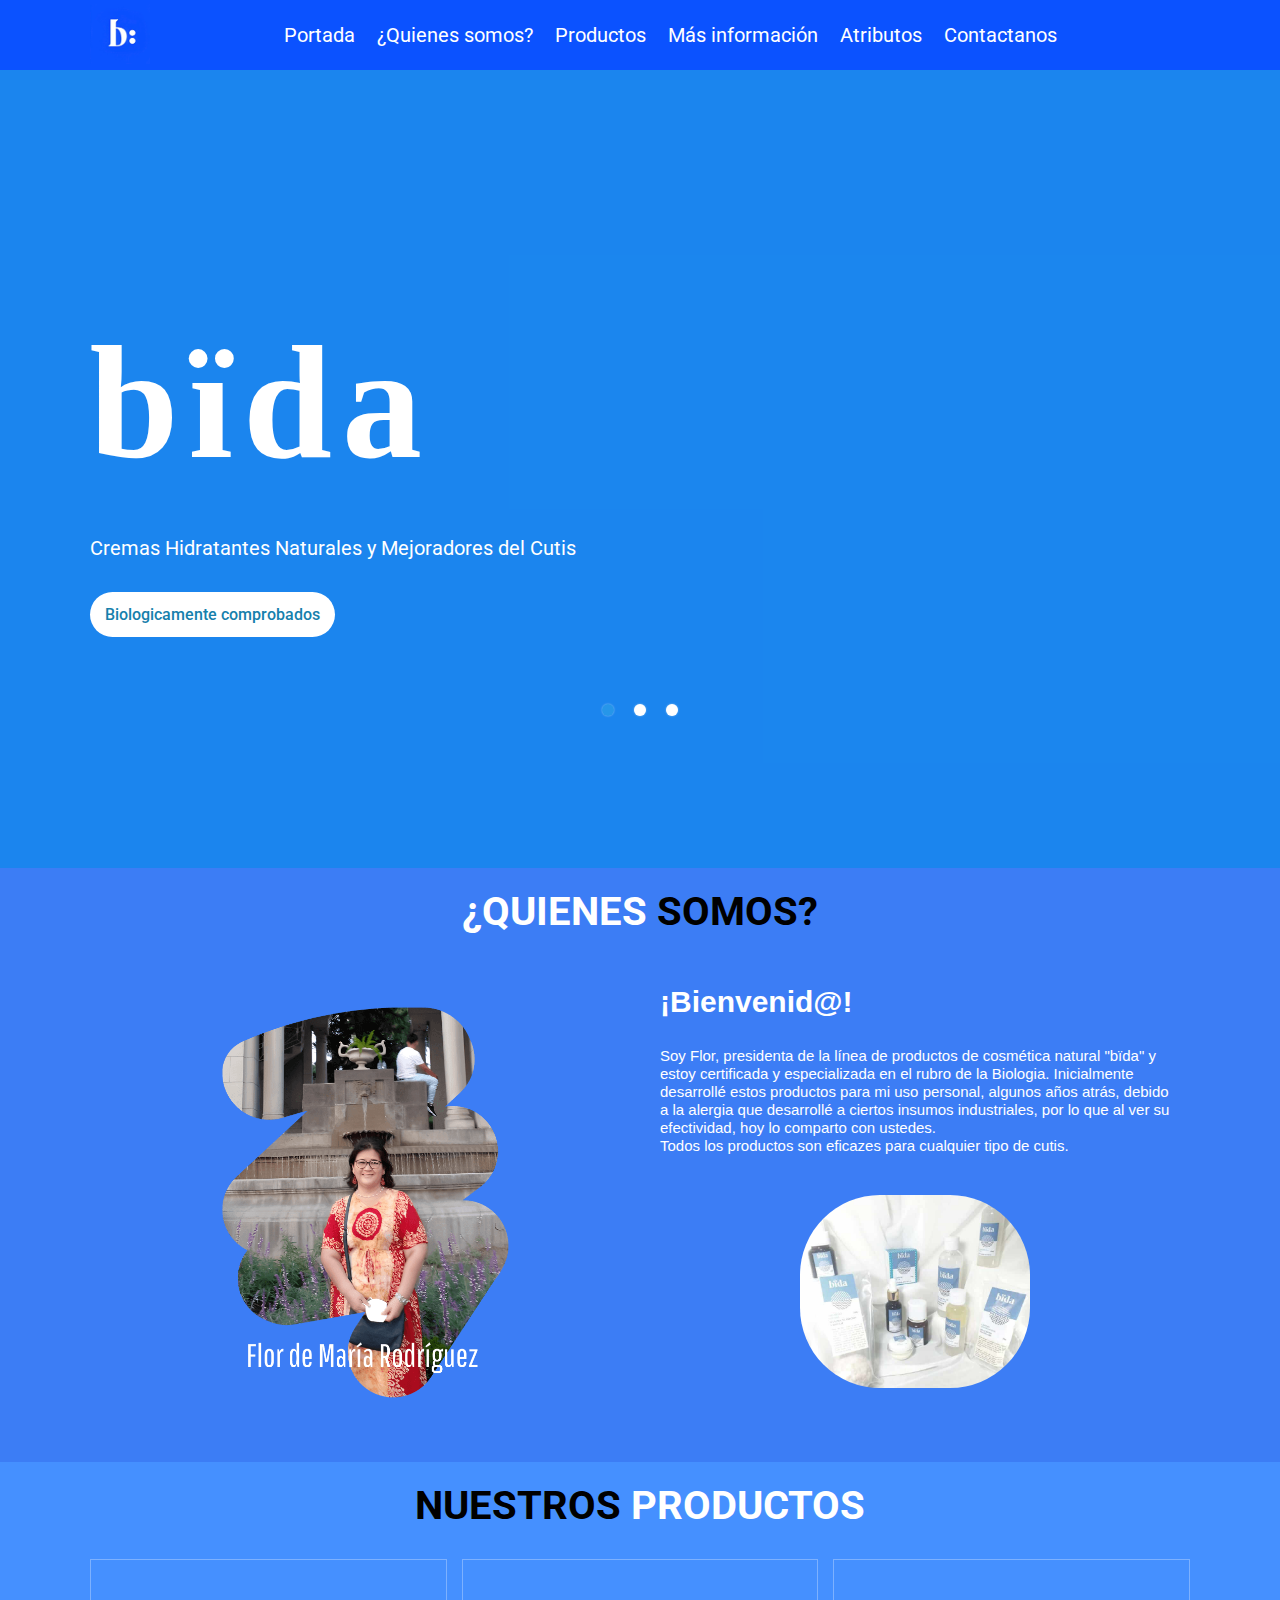
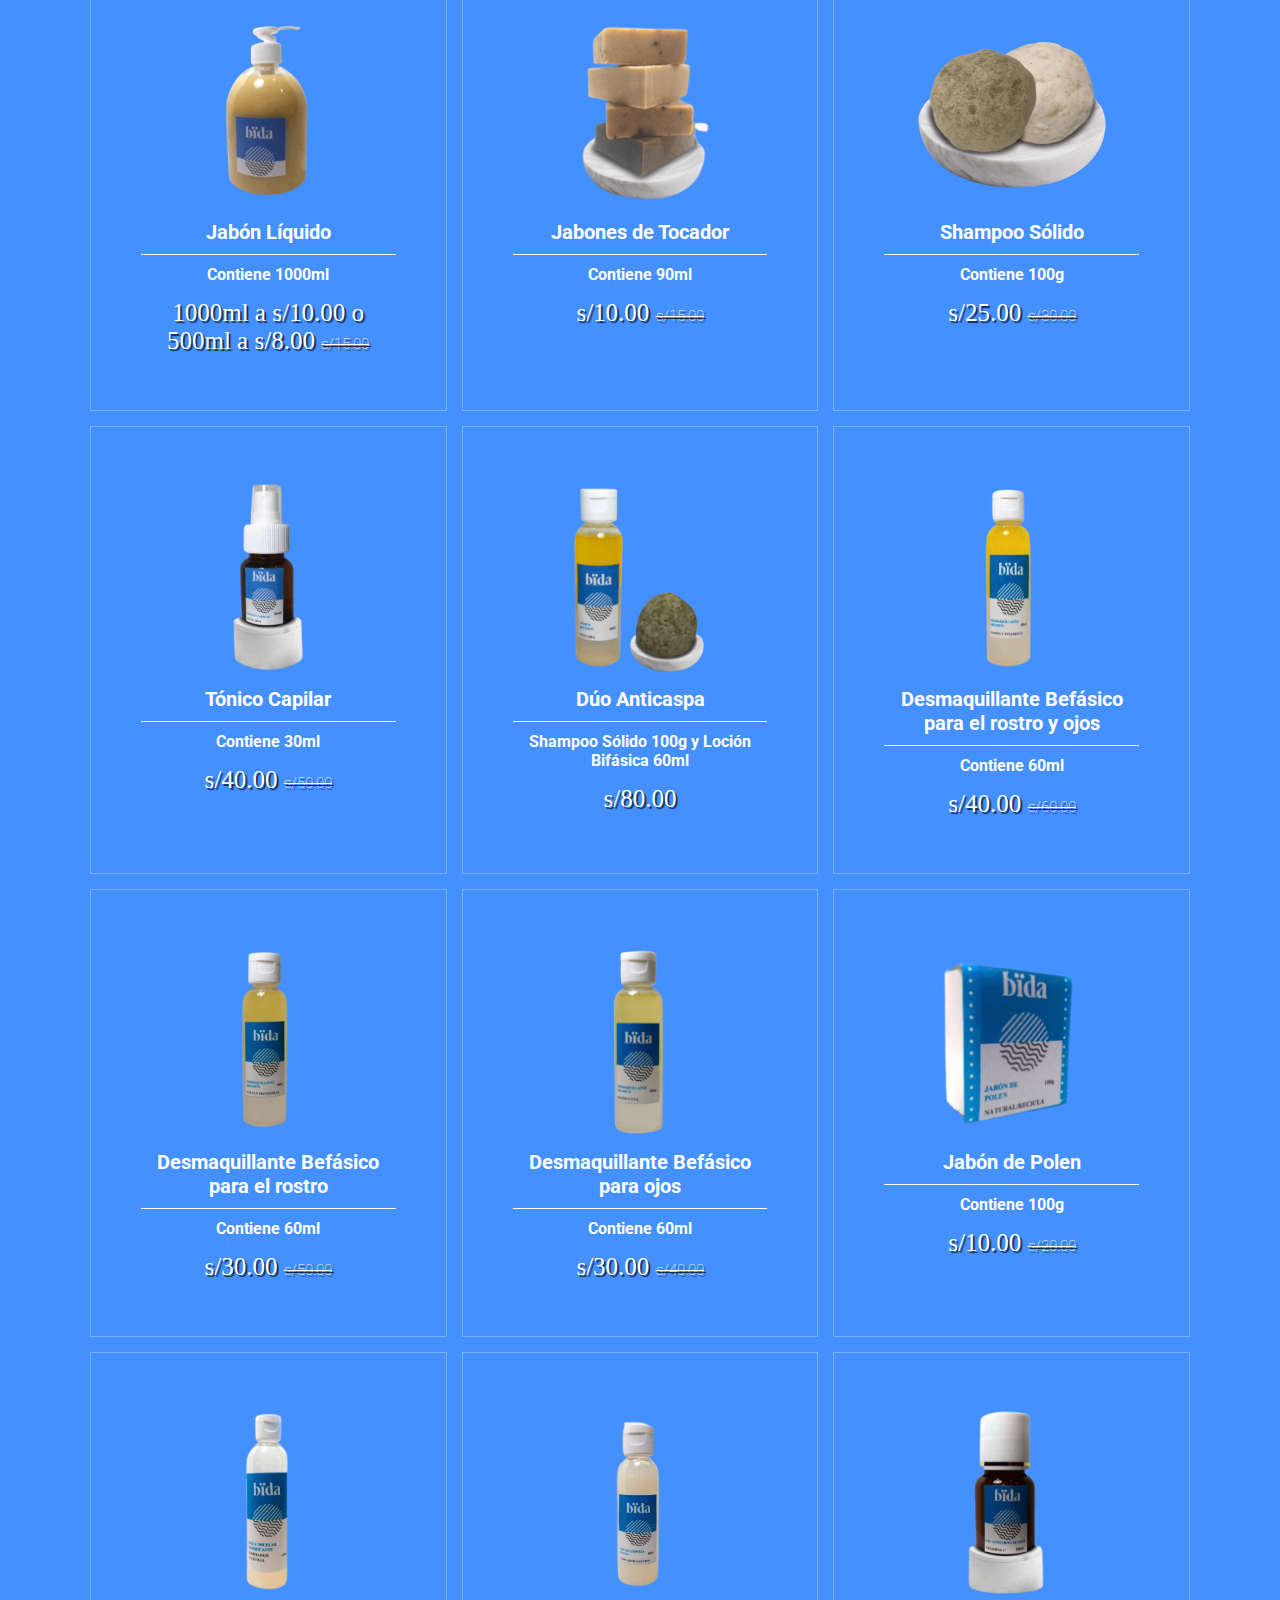
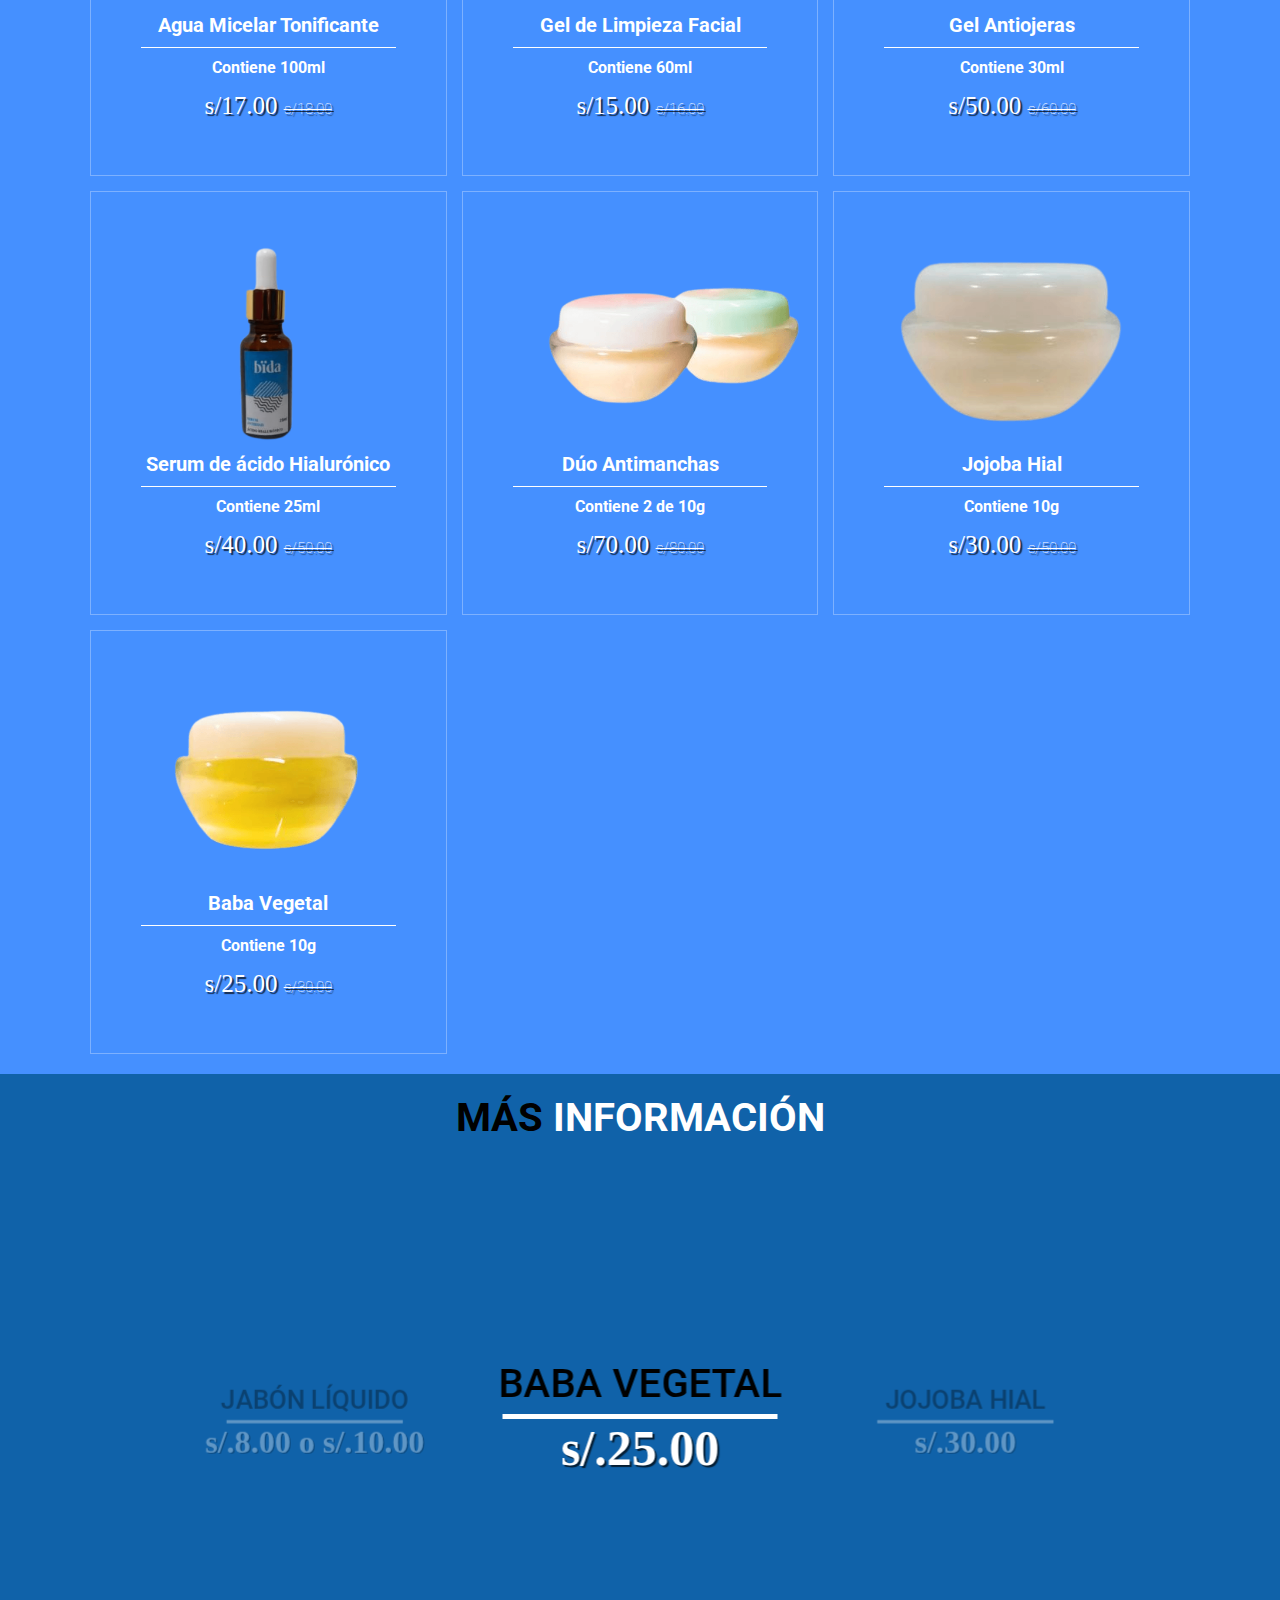
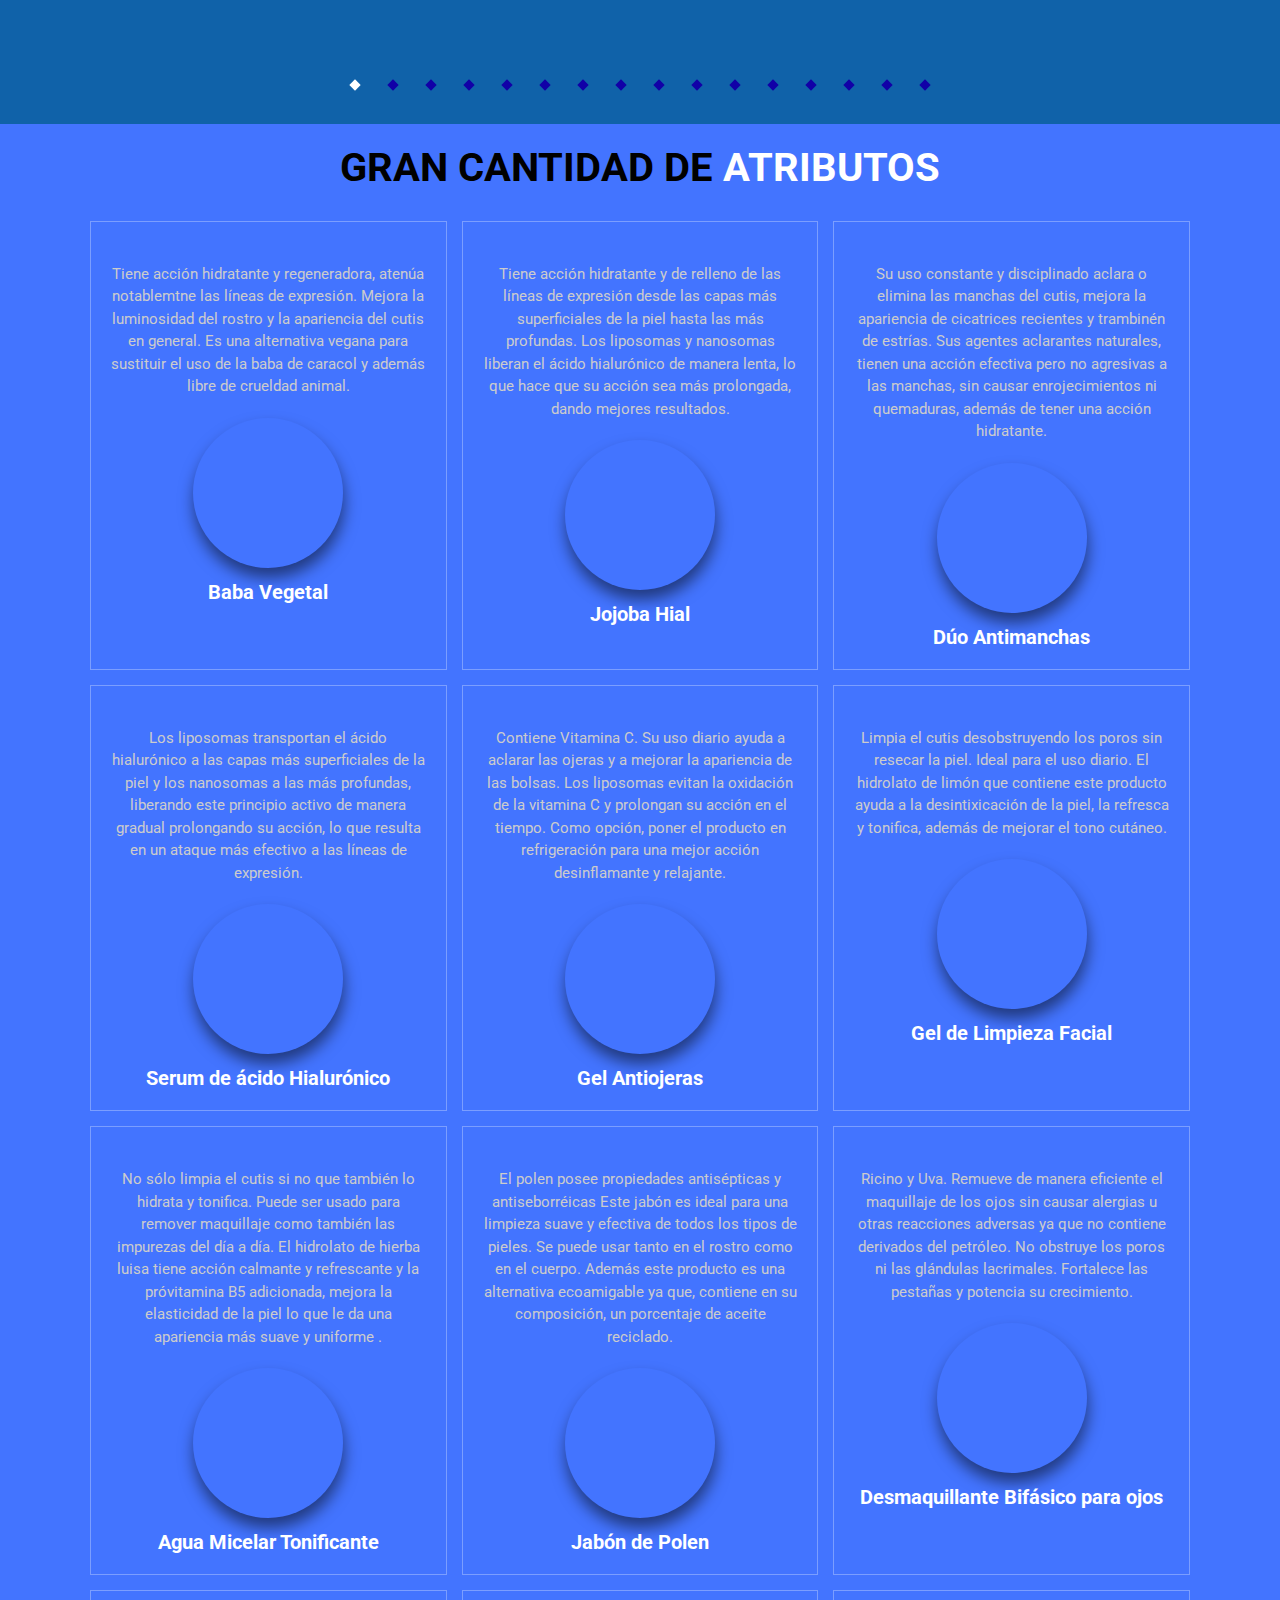
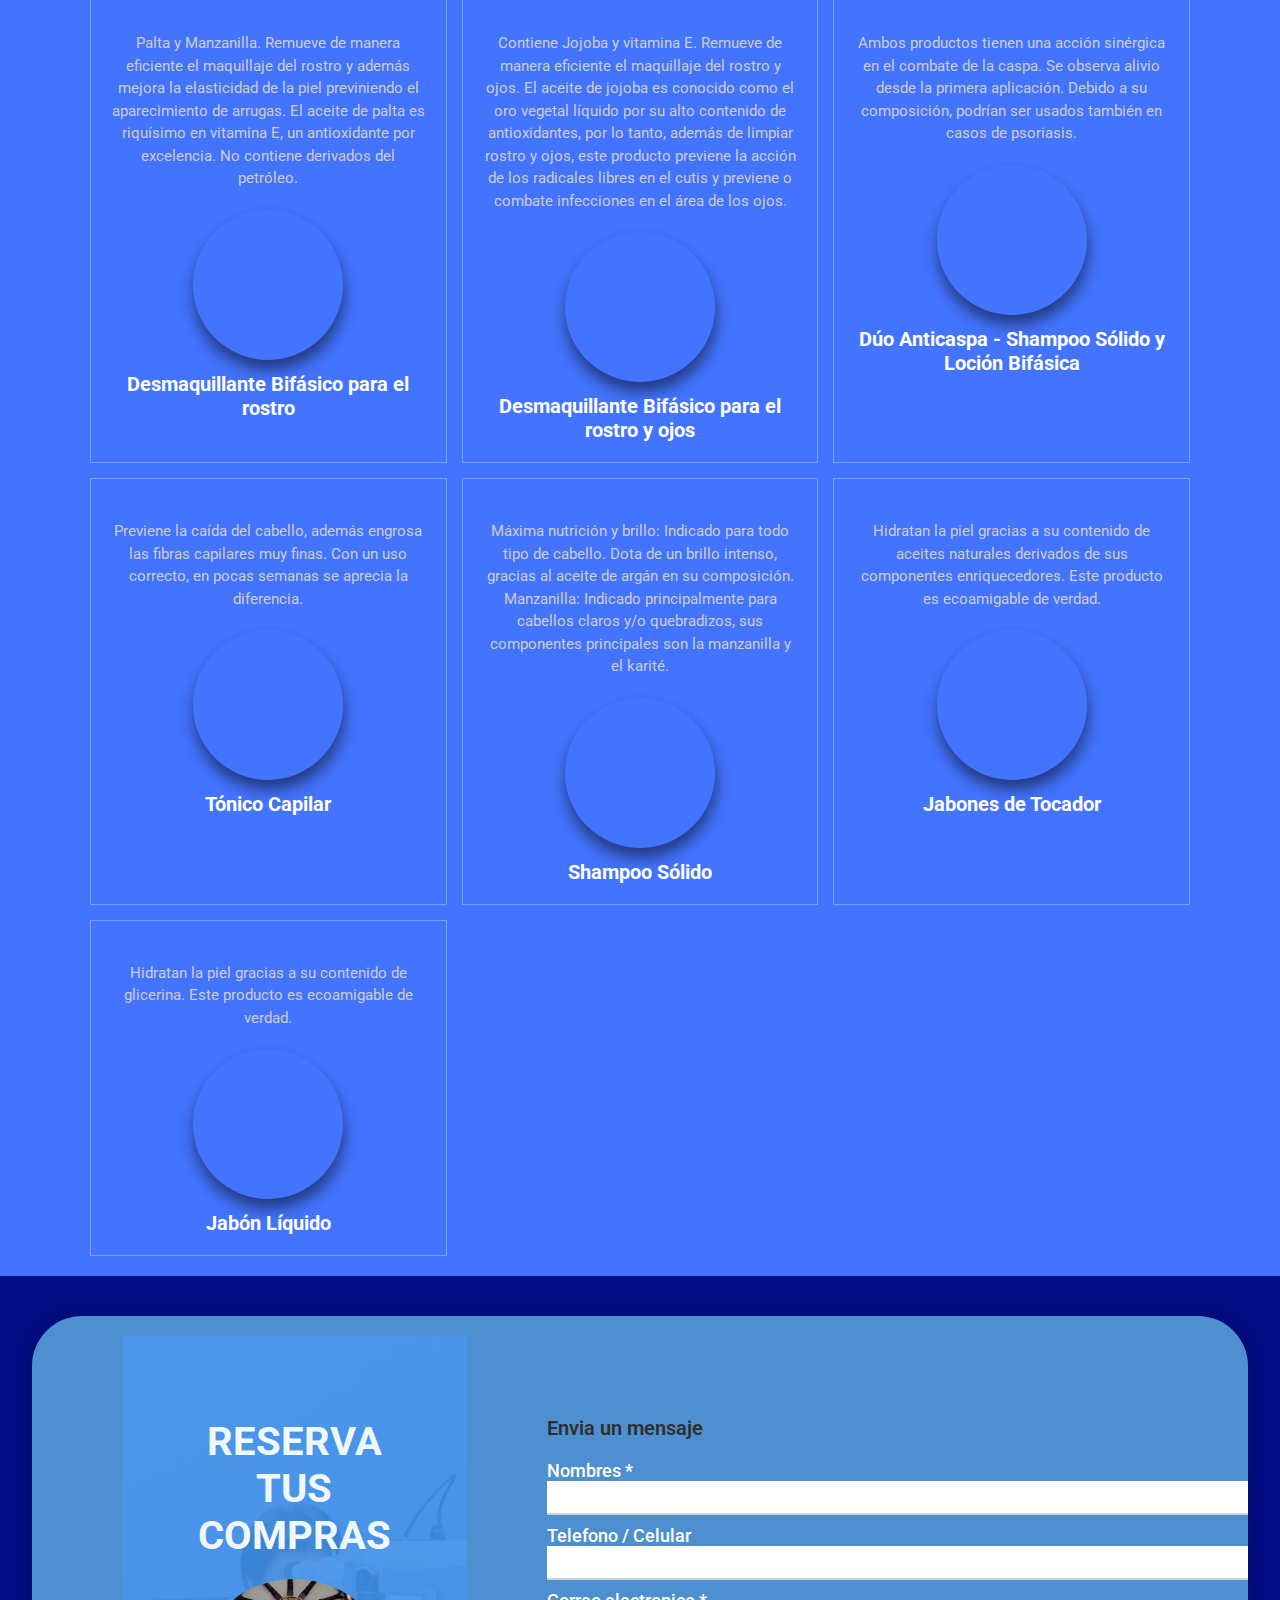
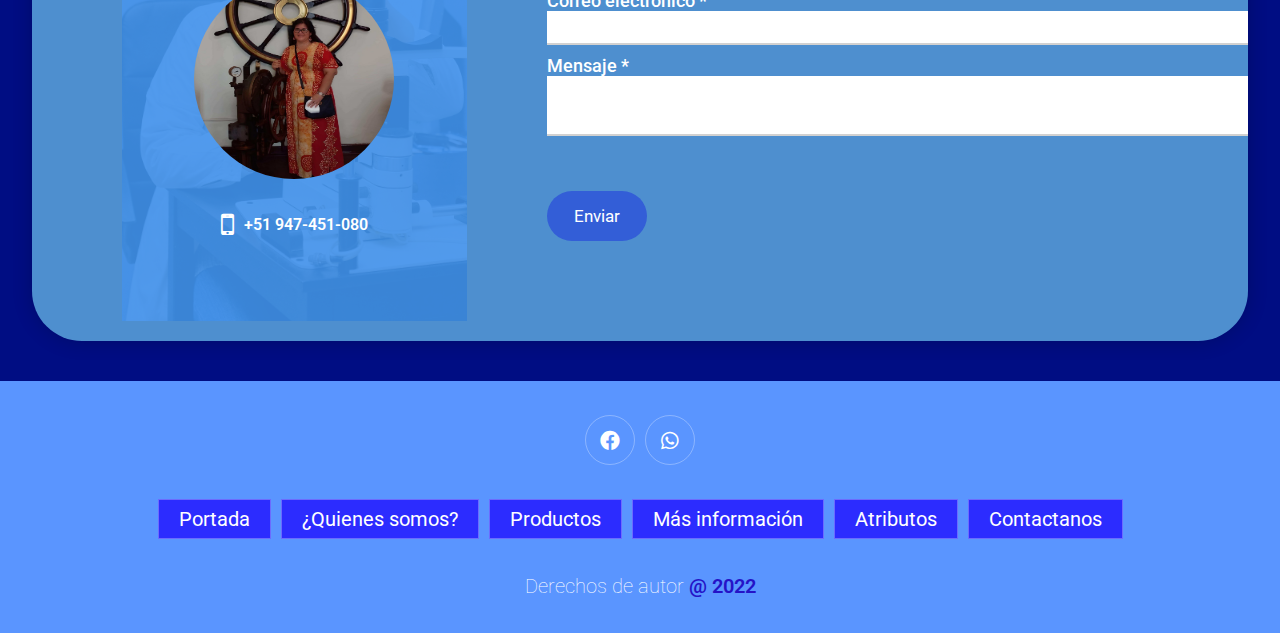
==== index-oficial.html @ 94d083c8 "Add files via upload" ====
<!DOCTYPE html>
<html lang=en>
<meta charset=UTF-8>
<meta content="IE=edge" http-equiv=X-UA-Compatible>
<meta content="width=device-width,user-scalable=no,initial-scale=1,maximum-scale=1,minimum-scale=1" name=viewport>
<title>bïda - Cremas Hidratantes Naturales y Mejoradores del Cutis</title>
<link href=https://cdnjs.cloudflare.com/ajax/libs/font-awesome/5.15.4/css/all.min.css rel=stylesheet>
<link href=css/materialize.min.css rel=stylesheet>
<link href=https://cdnjs.cloudflare.com/ajax/libs/font-awesome/5.14.0/css/all.min.css rel=stylesheet>
<link href=css/estilos.css rel=stylesheet>
<link href=css/font-awesome.css rel=stylesheet>
<link href=./images/logo.ico rel=icon>
<div id=preloader>
    <div id=loader></div>
</div>
<section>
    <header class=header>
        <div class=contenedor><img src=img/logo.png class=logo> <span class=icon-menu id=btn-menu></span>
            <nav class=nav id=nav>
                <ul class=menu>
                    <li class=menu__item><a class=menu__link>Inicio</a>
                    <li class=menu__item><a class=menu__link>Tours</a>
                    <li class=menu__item><a class=menu__link>Eventos</a>
                    <li class=menu__item><a class=menu__link>Contacto</a>
                </ul>
            </nav>
        </div>
</section>
<div id=sfcl333fh9uxdrlme8h2f41nncb1pmlrbdt></div>
<script src="https://counter9.stat.ovh/private/counter.js?c=l333fh9uxdrlme8h2f41nncb1pmlrbdt&down=async" async></script>
<noscript><a href=https://www.contadorvisitasgratis.com title="contador web"><img
            src="https://counter9.stat.ovh/private/contadorvisitasgratis.php?c=l333fh9uxdrlme8h2f41nncb1pmlrbdt"
            border=0 alt="contador web" title="contador web"></a></noscript>
<header class=header><a href=# class=logo><img src=images/logo.png loading=lazy alt=""></a>
    <nav class=navbar><a href=#home>Portada</a> <a href=#about>¿Quienes somos?</a> <a href=#menu>Productos</a> <a
            href=#products>Más información</a> <a href=#review>Atributos</a> <a href=#form_wrap>Contactanos</a>
    </nav>
    <div class=icons>
        <div class="fa-bars fas" id=menu-btn></div>
    </div>
</header>
<section class=home id=home><video autoplay class="active video-slide" loop muted src=./images/Video1.mp4></video><video
        autoplay class=video-slide loop muted src=./images/Video2.mp4></video><video autoplay class=video-slide loop
        muted src=./images/Video3.mp4></video>
    <div class="active content">
        <div class=text>
            <h1><span>b</span> <span>ï</span> <span>d</span> <span>a</span></h1>
        </div>
        <p>Cremas Hidratantes Naturales y Mejoradores del Cutis</p><a href=#about>Biologicamente comprobados</a>
    </div>
    <div class=slider-navigation>
        <div class="active nav-btn"></div>
        <div class=nav-btn></div>
        <div class=nav-btn></div>
    </div>
</section>
<script>//Javacript for video slider navigation
    const btns = document.querySelectorAll(".nav-btn");
    const slides = document.querySelectorAll(".video-slide");
    const contents = document.querySelectorAll(".content");

    var sliderNav = function (manual) {
        btns.forEach((btn) => {
            btn.classList.remove("active");
        });

        slides.forEach((slide) => {
            slide.classList.remove("active");
        });

        contents.forEach((content) => {
            content.classList.remove("active");
        });

        btns[manual].classList.add("active");
        slides[manual].classList.add("active");
        contents[manual].classList.add("active");
    }

    btns.forEach((btn, i) => {
        btn.addEventListener("click", () => {
            sliderNav(i);
        });
    });</script>
<section class=about id=about style=background:#3c7df5>
    <h1 class=heading><span>¿Quienes </span>somos?</h1>
    <div class=row>
        <div class=image>
            <p align=center><img src=images/about-img.png loading=lazy loading=lazy alt="">
        </div>
        <div class=content style=color:#fff>
            <h3>¡Bienvenid@!</h3>
            <p><br>Soy Flor, presidenta de la línea de productos de cosmética natural "bïda" y estoy certificada y
                especializada en el rubro de la Biologia. Inicialmente desarrollé estos productos para mi uso
                personal, algunos años atrás, debido a la alergia que desarrollé a ciertos insumos industriales, por
                lo que al ver su efectividad, hoy lo comparto con ustedes.<br>Todos los productos son eficazes para
                cualquier tipo de cutis.
            <div class=contenta>
                <p align=center><img src=images/General.jpg loading=lazy loading=lazy alt="" style=margin:2rem>
            </div>
        </div>
</section>
<section class=menu id=menu style=background:#4590ff>
    <h1 class=heading>Nuestros <span>Productos</span></h1>
    <div class=box-container>
        <div class=box><img src=images/menu-1.png loading=lazy alt="">
            <h3>Jabón Líquido</h3>
            <div class=linea-division></div>
            <h2>Contiene 1000ml</h2>
            <div class=price>1000ml a s/10.00 o 500ml a s/8.00 <span>s/15.00</span></div>
        </div>
        <div class=box><img src=images/menu-2.png loading=lazy alt="">
            <h3>Jabones de Tocador</h3>
            <div class=linea-division></div>
            <h2>Contiene 90ml</h2>
            <div class=price>s/10.00 <span>s/15.00</span></div>
        </div>
        <div class=box><img src=images/menu-3.png loading=lazy alt="">
            <h3>Shampoo Sólido</h3>
            <div class=linea-division></div>
            <h2>Contiene 100g</h2>
            <div class=price>s/25.00 <span>s/30.00</span></div>
        </div>
        <div class=box><img src=images/menu-4.png loading=lazy alt="">
            <h3>Tónico Capilar</h3>
            <div class=linea-division></div>
            <h2>Contiene 30ml</h2>
            <div class=price>s/40.00 <span>s/50.00</span></div>
        </div>
        <div class=box><img src=images/menu-5.png loading=lazy alt="">
            <h3>Dúo Anticaspa</h3>
            <div class=linea-division></div>
            <h2>Shampoo Sólido 100g y Loción Bifásica 60ml</h2>
            <div class=price>s/80.00</div>
        </div>
        <div class=box><img src=images/menu-6.png loading=lazy alt="">
            <h3>Desmaquillante Befásico para el rostro y ojos</h3>
            <div class=linea-division></div>
            <h2>Contiene 60ml</h2>
            <div class=price>s/40.00 <span>s/60.00</span></div>
        </div>
        <div class=box><img src=images/menu-7.png loading=lazy alt="">
            <h3>Desmaquillante Befásico para el rostro</h3>
            <div class=linea-division></div>
            <h2>Contiene 60ml</h2>
            <div class=price>s/30.00 <span>s/50.00</span></div>
        </div>
        <div class=box><img src=images/menu-8.png loading=lazy alt="">
            <h3>Desmaquillante Befásico para ojos</h3>
            <div class=linea-division></div>
            <h2>Contiene 60ml</h2>
            <div class=price>s/30.00 <span>s/40.00</span></div>
        </div>
        <div class=box><img src=images/menu-9.png loading=lazy alt="">
            <h3>Jabón de Polen</h3>
            <div class=linea-division></div>
            <h2>Contiene 100g</h2>
            <div class=price>s/10.00 <span>s/20.00</span></div>
        </div>
        <div class=box><img src=images/menu-10.png loading=lazy alt="">
            <h3>Agua Micelar Tonificante</h3>
            <div class=linea-division></div>
            <h2>Contiene 100ml</h2>
            <div class=price>s/17.00 <span>s/18.00</span></div>
        </div>
        <div class=box><img src=images/menu-11.png loading=lazy alt="">
            <h3>Gel de Limpieza Facial</h3>
            <div class=linea-division></div>
            <h2>Contiene 60ml</h2>
            <div class=price>s/15.00 <span>s/16.00</span></div>
        </div>
        <div class=box><img src=images/menu-12.png loading=lazy alt="">
            <h3>Gel Antiojeras</h3>
            <div class=linea-division></div>
            <h2>Contiene 30ml</h2>
            <div class=price>s/50.00 <span>s/60.00</span></div>
        </div>
        <div class=box><img src=images/menu-13.png loading=lazy alt="">
            <h3>Serum de ácido Hialurónico</h3>
            <div class=linea-division></div>
            <h2>Contiene 25ml</h2>
            <div class=price>s/40.00 <span>s/50.00</span></div>
        </div>
        <div class=box><img src=images/menu-14.png loading=lazy alt="">
            <h3>Dúo Antimanchas</h3>
            <div class=linea-division></div>
            <h2>Contiene 2 de 10g</h2>
            <div class=price>s/70.00 <span>s/80.00</span></div>
        </div>
        <div class=box><img src=images/menu-15.png loading=lazy alt="">
            <h3>Jojoba Hial</h3>
            <div class=linea-division></div>
            <h2>Contiene 10g</h2>
            <div class=price>s/30.00 <span>s/50.00</span></div>
        </div>
        <div class=box><img src=images/menu-16.png loading=lazy alt="">
            <h3>Baba Vegetal</h3>
            <div class=linea-division></div>
            <h2>Contiene 10g</h2>
            <div class=price>s/25.00 <span>s/30.00</span></div>
        </div>
    </div>
</section>
<section class=products id=products style="background:rgb(16 98 169);height:65rem">
    <h1 class=heading>Más <span>Información</span></h1>
    <div class=container>
        <div class=row>
            <div class="col s12">
                <div class=services id=service>
                    <div class="carousel center-align">
                        <div class=carousel-item>
                            <div class=flip-card>
                                <div class=flip-card-inner>
                                    <div class=flip-card-front>
                                        <h2 class=subtitulo>Baba Vegetal</h2>
                                        <div class=linea-division-2></div>
                                        <p class=sabor>s/.25.00</p><img src=images/PRODUCTO_1.jpg loading=lazy alt="">
                                    </div>
                                    <div class=flip-card-back>
                                        <h3>Contiene 10g</h3>
                                        <p1>Crema natural elaborada, principalmente, a base de aceite de jojoba,
                                            Contiene 2% de ácido hialurónico, liposomado y nanosomado.</p1>
                                        <p2>Cód. BCN_000321</p2><img src=images/FONDO1.jpg loading=lazy alt="">
                                    </div>
                                </div>
                            </div>
                        </div>
                        <div class=carousel-item>
                            <div class=flip-card>
                                <div class=flip-card-inner>
                                    <div class=flip-card-front>
                                        <h2 class=subtitulo>Jojoba Hial</h2>
                                        <div class=linea-division-2></div>
                                        <p class=sabor>s/.30.00</p><img src=images/PRODUCTO_2.jpg loading=lazy alt="">
                                    </div>
                                    <div class=flip-card-back>
                                        <h3>Contiene 10g</h3>
                                        <p1>Crema a base de aceites naturales de palta, jojoba y coco. Contiene
                                            también aloe vera. Enriquecido con un complejo multivitamínico.</p1>
                                        <p2>Cód. BCN_000121</p2><img src=images/FONDO1.jpg loading=lazy alt="">
                                    </div>
                                </div>
                            </div>
                        </div>
                        <div class=carousel-item>
                            <div class=flip-card>
                                <div class=flip-card-inner>
                                    <div class=flip-card-front>
                                        <h2 class=subtitulo>Dúo Antimanchas</h2>
                                        <div class=linea-division-2></div>
                                        <p class=sabor>s/.70.00</p><img src=images/PRODUCTO_3.jpg loading=lazy alt="">
                                    </div>
                                    <div class=flip-card-back>
                                        <h3>Contiene 2 de 10g</h3>
                                        <p1>Cremas hidratantes con acción antimanchas. Elaboradas a base de aceite
                                            de rosa mosqueta, jojoba y palta. Contienen aceite esencial de limón.
                                            Ylang-ylang y vitamina C loposomada.</p1>
                                        <p2>Cód. BCN_000221</p2><img src=images/FONDO1.jpg loading=lazy alt="">
                                    </div>
                                </div>
                            </div>
                        </div>
                        <div class=carousel-item>
                            <div class=flip-card>
                                <div class=flip-card-inner>
                                    <div class=flip-card-front>
                                        <h2 class=subtitulo>Serum de ácido Hialurónico</h2>
                                        <div class=linea-division-2></div>
                                        <p class=sabor>s/.40.00</p><img src=images/PRODUCTO_4.jpg loading=lazy alt="">
                                    </div>
                                    <div class=flip-card-back>
                                        <h3>Contiene 25ml</h3>
                                        <p1>Serum acuoso antiage. Contiene 6% de ácido hialurònico liposomado y
                                            nanosomado.</p1>
                                        <p2>Cód. BCN_000421</p2><img src=images/FONDO1.jpg loading=lazy alt="">
                                    </div>
                                </div>
                            </div>
                        </div>
                        <div class=carousel-item>
                            <div class=flip-card>
                                <div class=flip-card-inner>
                                    <div class=flip-card-front>
                                        <h2 class=subtitulo>Gel Antiojeras</h2>
                                        <div class=linea-division-2></div>
                                        <p class=sabor>s/.50.00</p><img src=images/PRODUCTO_5.jpg loading=lazy alt="">
                                    </div>
                                    <div class=flip-card-back>
                                        <h3>Contiene 30ml</h3>
                                        <p1>Gel natural aclarante de ojeras. Contiene 5% de vitamina C liposomada.
                                        </p1>
                                        <p2>Cód. BCN_000521</p2><img src=images/FONDO1.jpg loading=lazy alt="">
                                    </div>
                                </div>
                            </div>
                        </div>
                        <div class=carousel-item>
                            <div class=flip-card>
                                <div class=flip-card-inner>
                                    <div class=flip-card-front>
                                        <h2 class=subtitulo>Gel de Limpieza Facial</h2>
                                        <div class=linea-division-2></div>
                                        <p class=sabor>s/.15.00</p><img src=images/PRODUCTO_6.jpg loading=lazy alt="">
                                    </div>
                                    <div class=flip-card-back>
                                        <h3>Contiene 60ml</h3>
                                        <p1>Gel natural para la limpieza diaria del cutis a base de hidrolato de
                                            limón y derivados del coco.</p1>
                                        <p2>Cód. BCN_000621</p2><img src=images/FONDO1.jpg loading=lazy alt="">
                                    </div>
                                </div>
                            </div>
                        </div>
                        <div class=carousel-item>
                            <div class=flip-card>
                                <div class=flip-card-inner>
                                    <div class=flip-card-front>
                                        <h2 class=subtitulo>Agua Micelar Tonificante</h2>
                                        <div class=linea-division-2></div>
                                        <p class=sabor>s/.15.00</p><img src=images/PRODUCTO_7.jpg loading=lazy alt="">
                                    </div>
                                    <div class=flip-card-back>
                                        <h3>Contiene 100ml</h3>
                                        <p1>Producto para la limpieza diaria del cutis a base de hidrolato de
                                            hierba, luisa, derivados del coco y pròvitamina B5.</p1>
                                        <p2>Cód. BCN_000721</p2><img src=images/FONDO1.jpg loading=lazy alt="">
                                    </div>
                                </div>
                            </div>
                        </div>
                        <div class=carousel-item>
                            <div class=flip-card>
                                <div class=flip-card-inner>
                                    <div class=flip-card-front>
                                        <h2 class=subtitulo>Jabón de Polen</h2>
                                        <div class=linea-division-2></div>
                                        <p class=sabor>s/.10.00</p><img src=images/PRODUCTO_8.jpg loading=lazy alt="">
                                    </div>
                                    <div class=flip-card-back>
                                        <h3>Contiene 100g</h3>
                                        <p1>Jabón a base de aceite de coco, castaña y aceite reciclado. Contiene
                                            polen natural.</p1>
                                        <p2>Cód. BCN_000121</p2><img src=images/FONDO1.jpg loading=lazy alt="">
                                    </div>
                                </div>
                            </div>
                        </div>
                        <div class=carousel-item>
                            <div class=flip-card>
                                <div class=flip-card-inner>
                                    <div class=flip-card-front>
                                        <h2 class=subtitulo>Desmaquillante Bifásico para ojos</h2>
                                        <div class=linea-division-2></div>
                                        <p class=sabor>s/.30.00</p><img src=images/PRODUCTO_9.jpg loading=lazy alt="">
                                    </div>
                                    <div class=flip-card-back>
                                        <h3>Contiene 60ml</h3>
                                        <p1>Producto para remoción del maquillaje de los ojos a base de aceite de
                                            ricino, aceite de pepitas de uva e hidrolatos. Enriquecido con vitamina
                                            E.</p1>
                                        <p2>Cód. BCN_000621</p2><img src=images/FONDO1.jpg loading=lazy alt="">
                                    </div>
                                </div>
                            </div>
                        </div>
                        <div class=carousel-item>
                            <div class=flip-card>
                                <div class=flip-card-inner>
                                    <div class=flip-card-front>
                                        <h2 class=subtitulo>Desmaquillante Bifásico para<p>el rostro</h2>
                                        <div class=linea-division-2></div>
                                        <p class=sabor>s/.30.00</p><img src=images/PRODUCTO_10.jpg loading=lazy alt="">
                                    </div>
                                    <div class=flip-card-back>
                                        <h3>Contiene 60ml</h3>
                                        <p1>Producto para remoción del maquillaje del rostro a base de aceite de
                                            palta e hidrolato de manzanilla.</p1>
                                        <p2>Cód. BCN_000721</p2><img src=images/FONDO1.jpg loading=lazy alt="">
                                    </div>
                                </div>
                            </div>
                        </div>
                        <div class=carousel-item>
                            <div class=flip-card>
                                <div class=flip-card-inner>
                                    <div class=flip-card-front>
                                        <h2 class=subtitulo>Desmaquillante Bifásico para el<p>rostro y ojos</h2>
                                        <div class=linea-division-2></div>
                                        <p class=sabor>s/.40.00</p><img src=images/PRODUCTO_11.jpg loading=lazy alt="">
                                    </div>
                                    <div class=flip-card-back>
                                        <h3>Contiene 60ml</h3>
                                        <p1>Producto para remociòn del maquillaje del rostro y ojos, a base de
                                            aceite de jojoba, enriquecido con vitamina E e hidrolatos.</p1>
                                        <p2>Cód. BCN_001021</p2><img src=images/FONDO1.jpg loading=lazy alt="">
                                    </div>
                                </div>
                            </div>
                        </div>
                        <div class=carousel-item>
                            <div class=flip-card>
                                <div class=flip-card-inner>
                                    <div class=flip-card-front>
                                        <h2 class=subtitulo>Dúo Anticaspa/Shampoo Sólido y Loción Bifásica</h2>
                                        <div class=linea-division-2></div>
                                        <p class=sabor>s/.80.00</p><img src=images/PRODUCTO_12.jpg loading=lazy alt="">
                                    </div>
                                    <div class=flip-card-back>
                                        <h3>100g y 60ml</h3>
                                        <p1>El shampoo sólido, junto con la loción bifásica, contienen insumos
                                            naturales con comprobada acción sobre el hongo de la caspa, combatiendo
                                            el picor y la resequedad en él curo cabelludo.</p1>
                                        <p2>Cód. BCN_0001121</p2><img src=images/FONDO1.jpg loading=lazy alt="">
                                    </div>
                                </div>
                            </div>
                        </div>
                        <div class=carousel-item>
                            <div class=flip-card>
                                <div class=flip-card-inner>
                                    <div class=flip-card-front>
                                        <h2 class=subtitulo>Tónico Capilar</h2>
                                        <div class=linea-division-2></div>
                                        <p class=sabor>s/.40.00</p><img src=images/PRODUCTO_13.jpg loading=lazy alt="">
                                    </div>
                                    <div class=flip-card-back>
                                        <h3>Contiene 30ml</h3>
                                        <p1>Este producto es una combinación de hidrolatos y aceites esenciales.
                                            Enriquecido con pantenol y pachulí.</p1>
                                        <p2>Cód. BCN_001221</p2><img src=images/FONDO1.jpg loading=lazy alt="">
                                    </div>
                                </div>
                            </div>
                        </div>
                        <div class=carousel-item>
                            <div class=flip-card>
                                <div class=flip-card-inner>
                                    <div class=flip-card-front>
                                        <h2 class=subtitulo>Shampoo Sólido</h2>
                                        <div class=linea-division-2></div>
                                        <p class=sabor>s/.25.00</p><img src=images/PRODUCTO_14.jpg loading=lazy alt="">
                                    </div>
                                    <div class=flip-card-back>
                                        <h3>Contiene 100g</h3>
                                        <p1>Los shampoos sólidos están formulados con insumos de origen natural.
                                            Cada bolita de 100g sirve en promedio para 50 lavados, ya que se gasta
                                            aprox. 2g en cada uso.</p1>
                                        <p2>Cód. BCN_0001321 / Cód. BCN_001421</p2><img src=images/FONDO1.jpg
                                            loading=lazy alt="">
                                    </div>
                                </div>
                            </div>
                        </div>
                        <div class=carousel-item>
                            <div class=flip-card>
                                <div class=flip-card-inner>
                                    <div class=flip-card-front>
                                        <h2 class=subtitulo>Jabones de Tocador</h2>
                                        <div class=linea-division-2></div>
                                        <p class=sabor>s/.10.00</p><img src=images/PRODUCTO_15.jpg loading=lazy alt="">
                                    </div>
                                    <div class=flip-card-back>
                                        <h3>Contiene 90ml</h3>
                                        <p>
                                        <p>
                                        <p></p>
                                        <p1>Producto de economía circular y ecoamigable. Contiene aceite reciclado,
                                            aceite de coco, aceite de castaña y/o aceite de oliva. Enriquecidos con
                                            insumos 100% naturales como cacao orgánico, canela y clavo.</p1>
                                        <p2>Cód. BR_000221/BR_000321/ BR_000421/BR_000521</p2><img src=images/FONDO1.jpg
                                            loading=lazy alt="">
                                    </div>
                                </div>
                            </div>
                        </div>
                        <div class=carousel-item>
                            <div class=flip-card>
                                <div class=flip-card-inner>
                                    <div class=flip-card-front>
                                        <h2 class=subtitulo>Jabón Líquido</h2>
                                        <div class=linea-division-2></div>
                                        <p class=sabor>s/.8.00 o s/.10.00</p><img src=images/PRODUCTO_16.jpg
                                            loading=lazy alt="">
                                    </div>
                                    <div class=flip-card-back>
                                        <h3>500ml o 1000 ml</h3>
                                        <p1>Producto de economía circular y ecoamigable a base de aceite reciclado.
                                            Aromas disponibles: lavanda, brisa marina limón, manzana/canela, jhonson
                                            baby, channel, coco, hierba luisa.</p1>
                                        <p2>Cód. BCN_000621</p2><img src=images/FONDO1.jpg loading=lazy alt="">
                                    </div>
                                </div>
                            </div>
                        </div>
                    </div>
                </div>
            </div>
        </div>
</section>
<section class=review id=review style="background:rgb(67 116 255)">
    <h1 class=heading>Gran cantidad de <span>Atributos</span></h1>
    <div class=box-container>
        <div class=box><img src=images/quote-img.png loading=lazy alt="" class=quote>
            <p>Tiene acción hidratante y regeneradora, atenúa notablemtne las líneas de expresión. Mejora la
                luminosidad del rostro y la apariencia del cutis en general. Es una alternativa vegana para
                sustituir el uso de la baba de caracol y además libre de crueldad animal.</p><img src=images/pic-1.jpg
                loading=lazy alt="" class=user>
            <h3>Baba Vegetal</h3>
        </div>
        <div class=box><img src=images/quote-img.png loading=lazy alt="" class=quote>
            <p>Tiene acción hidratante y de relleno de las líneas de expresión desde las capas más superficiales de
                la piel hasta las más profundas. Los liposomas y nanosomas liberan el ácido hialurónico de manera
                lenta, lo que hace que su acción sea más prolongada, dando mejores resultados.</p><img
                src=images/pic-2.jpg loading=lazy alt="" class=user>
            <h3>Jojoba Hial</h3>
        </div>
        <div class=box><img src=images/quote-img.png loading=lazy alt="" class=quote>
            <p>Su uso constante y disciplinado aclara o elimina las manchas del cutis, mejora la apariencia de
                cicatrices recientes y trambinén de estrías. Sus agentes aclarantes naturales, tienen una acción
                efectiva pero no agresivas a las manchas, sin causar enrojecimientos ni quemaduras, además de tener
                una acción hidratante.</p><img src=images/pic-3.jpg loading=lazy alt="" class=user>
            <h3>Dúo Antimanchas</h3>
        </div>
        <div class=box><img src=images/quote-img.png loading=lazy alt="" class=quote>
            <p>Los liposomas transportan el ácido hialurónico a las capas más superficiales de la piel y los
                nanosomas a las más profundas, liberando este principio activo de manera gradual prolongando su
                acción, lo que resulta en un ataque más efectivo a las líneas de expresión.</p><img src=images/pic-4.jpg
                loading=lazy alt="" class=user>
            <h3>Serum de ácido Hialurónico</h3>
        </div>
        <div class=box><img src=images/quote-img.png loading=lazy alt="" class=quote>
            <p>Contiene Vitamina C. Su uso diario ayuda a aclarar las ojeras y a mejorar la apariencia de las
                bolsas. Los liposomas evitan la oxidación de la vitamina C y prolongan su acción en el tiempo. Como
                opción, poner el producto en refrigeración para una mejor acción desinflamante y relajante.</p><img
                src=images/pic-5.jpg loading=lazy alt="" class=user>
            <h3>Gel Antiojeras</h3>
        </div>
        <div class=box><img src=images/quote-img.png loading=lazy alt="" class=quote>
            <p>Limpia el cutis desobstruyendo los poros sin resecar la piel. Ideal para el uso diario. El hidrolato
                de limón que contiene este producto ayuda a la desintixicación de la piel, la refresca y tonifica,
                además de mejorar el tono cutáneo.</p><img src=images/pic-6.jpg loading=lazy alt="" class=user>
            <h3>Gel de Limpieza Facial</h3>
        </div>
        <div class=box><img src=images/quote-img.png loading=lazy alt="" class=quote>
            <p>No sólo limpia el cutis si no que también lo hidrata y tonifica. Puede ser usado para remover
                maquillaje como también las impurezas del día a día. El hidrolato de hierba luisa tiene acción
                calmante y refrescante y la próvitamina B5 adicionada, mejora la elasticidad de la piel lo que le da
                una apariencia más suave y uniforme .</p><img src=images/pic-7.jpg loading=lazy alt="" class=user>
            <h3>Agua Micelar Tonificante</h3>
        </div>
        <div class=box><img src=images/quote-img.png loading=lazy alt="" class=quote>
            <p>El polen posee propiedades antisépticas y antiseborréicas Este jabón es ideal para una limpieza suave
                y efectiva de todos los tipos de pieles. Se puede usar tanto en el rostro como en el cuerpo. Además
                este producto es una alternativa ecoamigable ya que, contiene en su composición, un porcentaje de
                aceite reciclado.</p><img src=images/pic-8.jpg loading=lazy alt="" class=user>
            <h3>Jabón de Polen</h3>
        </div>
        <div class=box><img src=images/quote-img.png loading=lazy alt="" class=quote>
            <p>Ricino y Uva. Remueve de manera eficiente el maquillaje de los ojos sin causar alergias u otras
                reacciones adversas ya que no contiene derivados del petróleo. No obstruye los poros ni las
                glándulas lacrimales. Fortalece las pestañas y potencia su crecimiento.</p><img src=images/pic-9.jpg
                loading=lazy alt="" class=user>
            <h3>Desmaquillante Bifásico para ojos</h3>
        </div>
        <div class=box><img src=images/quote-img.png loading=lazy alt="" class=quote>
            <p>Palta y Manzanilla. Remueve de manera eficiente el maquillaje del rostro y además mejora la
                elasticidad de la piel previniendo el aparecimiento de arrugas. El aceite de palta es riquísimo en
                vitamina E, un antioxidante por excelencia. No contiene derivados del petróleo.</p><img
                src=images/pic-10.jpg loading=lazy alt="" class=user>
            <h3>Desmaquillante Bifásico para el rostro</h3>
        </div>
        <div class=box><img src=images/quote-img.png loading=lazy alt="" class=quote>
            <p>Contiene Jojoba y vitamina E. Remueve de manera eficiente el maquillaje del rostro y ojos. El aceite
                de jojoba es conocido como el oro vegetal líquido por su alto contenido de antioxidantes, por lo
                tanto, además de limpiar rostro y ojos, este producto previene la acción de los radicales libres en
                el cutis y previene o combate infecciones en el área de los ojos.</p><img src=images/pic-11.jpg
                loading=lazy alt="" class=user>
            <h3>Desmaquillante Bifásico para el rostro y ojos</h3>
        </div>
        <div class=box><img src=images/quote-img.png loading=lazy alt="" class=quote>
            <p>Ambos productos tienen una acción sinérgica en el combate de la caspa. Se observa alivio desde la
                primera aplicación. Debido a su composición, podrían ser usados también en casos de psoriasis.</p>
            <img src=images/pic-12.jpg loading=lazy alt="" class=user>
            <h3>Dúo Anticaspa - Shampoo Sólido y Loción Bifásica</h3>
        </div>
        <div class=box><img src=images/quote-img.png loading=lazy alt="" class=quote>
            <p>Previene la caída del cabello, además engrosa las fibras capilares muy finas. Con un uso correcto, en
                pocas semanas se aprecia la diferencia.</p><img src=images/pic-13.jpg loading=lazy alt="" class=user>
            <h3>Tónico Capilar</h3>
        </div>
        <div class=box><img src=images/quote-img.png loading=lazy alt="" class=quote>
            <p>Máxima nutrición y brillo: Indicado para todo tipo de cabello. Dota de un brillo intenso, gracias al
                aceite de argán en su composición.<br>Manzanilla: Indicado principalmente para cabellos claros y/o
                quebradizos, sus componentes principales son la manzanilla y el karité.</p><img src=images/pic-14.jpg
                loading=lazy alt="" class=user>
            <h3>Shampoo Sólido</h3>
        </div>
        <div class=box><img src=images/quote-img.png loading=lazy alt="" class=quote>
            <p>Hidratan la piel gracias a su contenido de aceites naturales derivados de sus componentes
                enriquecedores. Este producto es ecoamigable de verdad.</p><img src=images/pic-15.jpg loading=lazy
                alt="" class=user>
            <h3>Jabones de Tocador</h3>
        </div>
        <div class=box><img src=images/quote-img.png loading=lazy alt="" class=quote>
            <p>Hidratan la piel gracias a su contenido de glicerina. Este producto es ecoamigable de verdad.</p><img
                src=images/pic-16.jpg loading=lazy alt="" class=user>
            <h3>Jabón Líquido</h3>
        </div>
    </div>
</section>
<section class=form_wrap id=form_wrap style=background:#4e8fcf;display:flex>
    <section class=cantact_info>
        <div class=info_a style=font-size:2.5rem;z-index:1;color:#f0f8ff>
            <h2 style=font-size:4rem>RESERVA TUS COMPRAS</h2>
        </div>
        <div class=info_title><img src=images/about.jpg></div>
        <div class=info_items>
            <p><span class="fa fa-mobile" aria-hidden=true></span> +51 947-451-080
        </div>
    </section>
    <form action=https://formsubmit.co/cosmeticosbida2022@gmail.com class=form_contact method=post>
        <h2>Envia un mensaje</h2>
        <div class=user_info style=font-family:serif;font-size:1.8rem;color:#fff><label for=names>Nombres *</label>
            <input id=names name=names> <label for=phone>Telefono / Celular</label> <input id=phone name=phone>
            <label for=email>Correo electronico *</label> <input id=email name=email> <label for=mensaje>Mensaje
                *</label>
            <div class=form><textarea cols=30 id=mensaje name=mensaje rows=10></textarea></div><br><button id=btnSend
                style=font-family:Roboto;font-size:1.7rem;background:#335ed7;color:#fff;border-radius:5rem;width:10rem;height:5rem;justify-content:center;display:flex;align-items:center;margin-top:2rem
                type=submit value="Enviar Mensaje">Enviar</button>
        </div>
    </form>
</section>
<section class=footer id=review style=background:#5a95ff>
    <div class=share><a href=https://www.facebook.com/FlordeMariaAsteria class="fab fa-facebook-f"></a> <a
            href=https://wa.me/947451080?Me%20interesa%20el%20servicio class="fab fa-whatsapp"></a></div>
    <div class=links><a href=#home>Portada</a> <a href=#about>¿Quienes somos?</a> <a href=#menu>Productos</a> <a
            href=#products>Más información</a> <a href=#review>Atributos</a> <a href=#form_wrap>Contactanos</a>
    </div>
    <div class=credit>Derechos de autor <span style=font-weight:600>@ 2022</span></div>
</section>
<script src=js/materialize.min.js></script>
<script src=js/script.js></script>
<script src=js/main.js></script>
<script src=js/jquery-3.2.1.js></script>
<script src=js/script2.js></script>
<script src=js/loader.js></script>
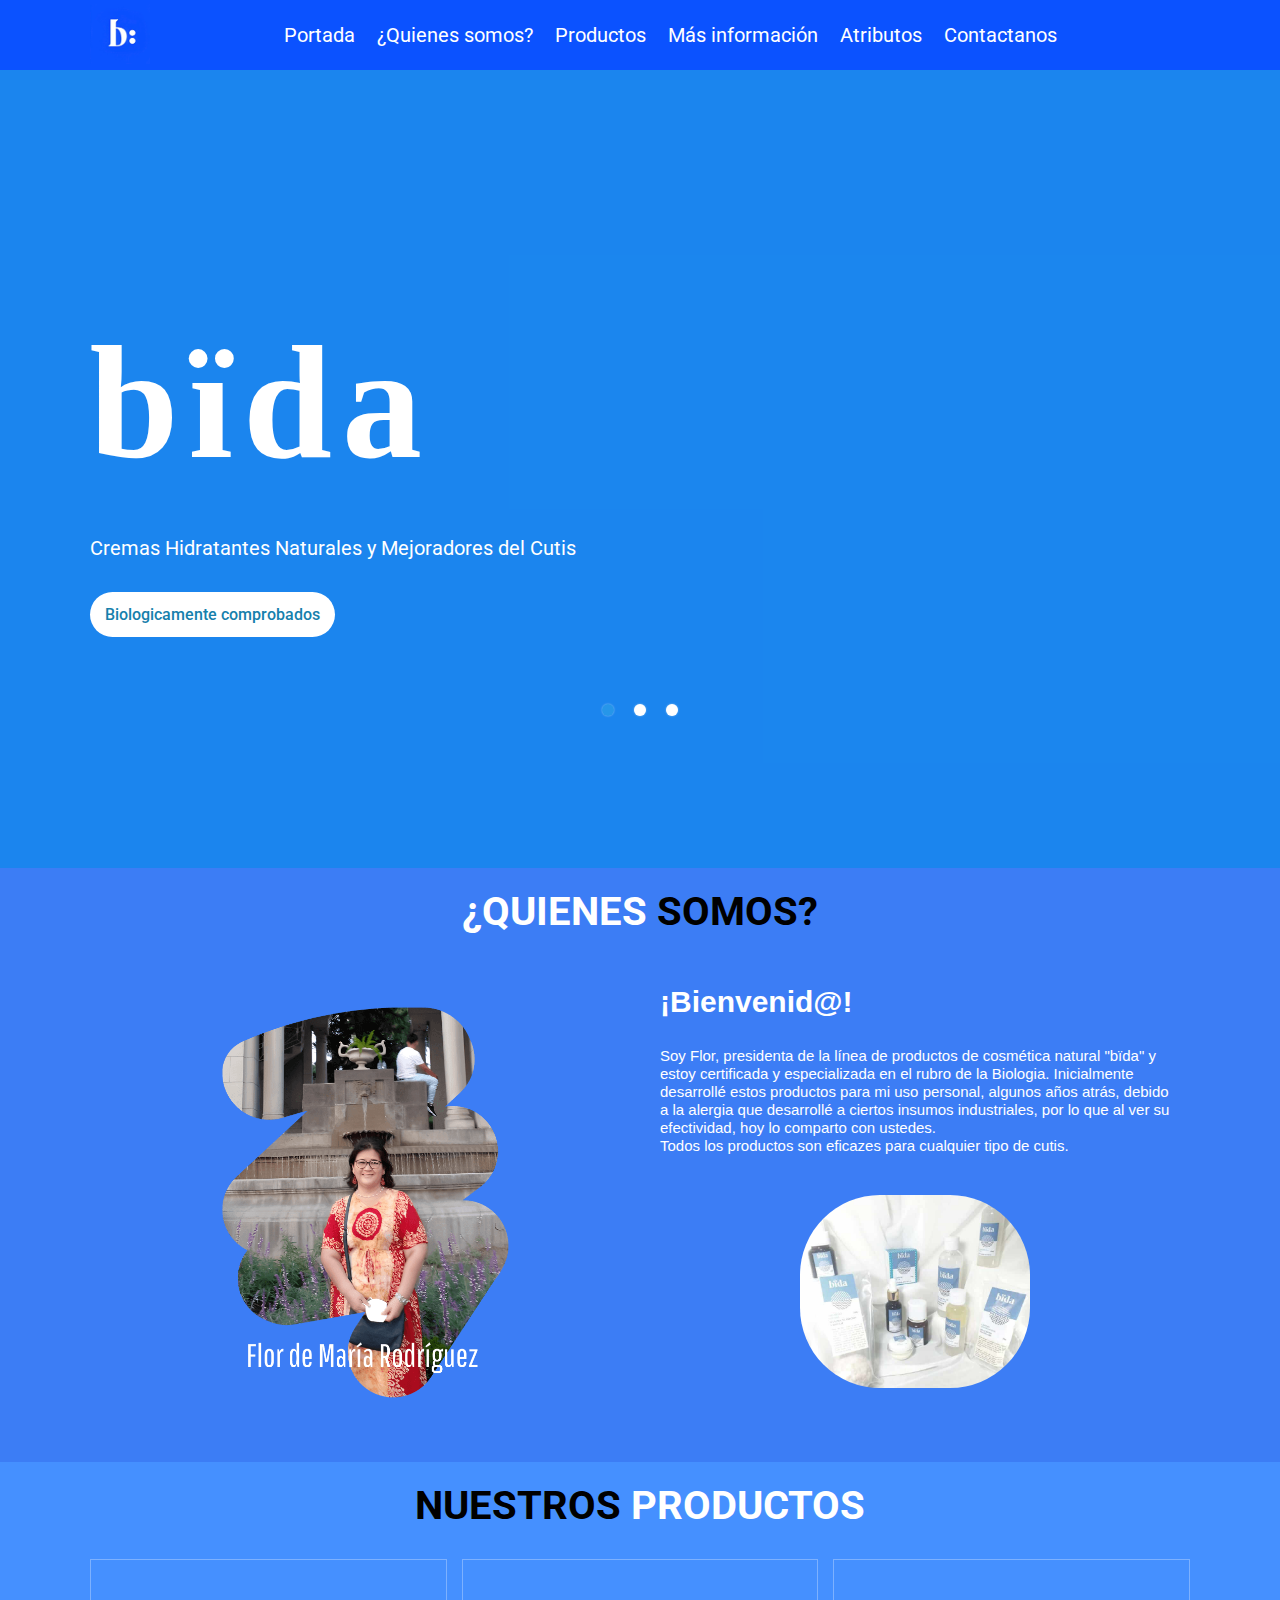
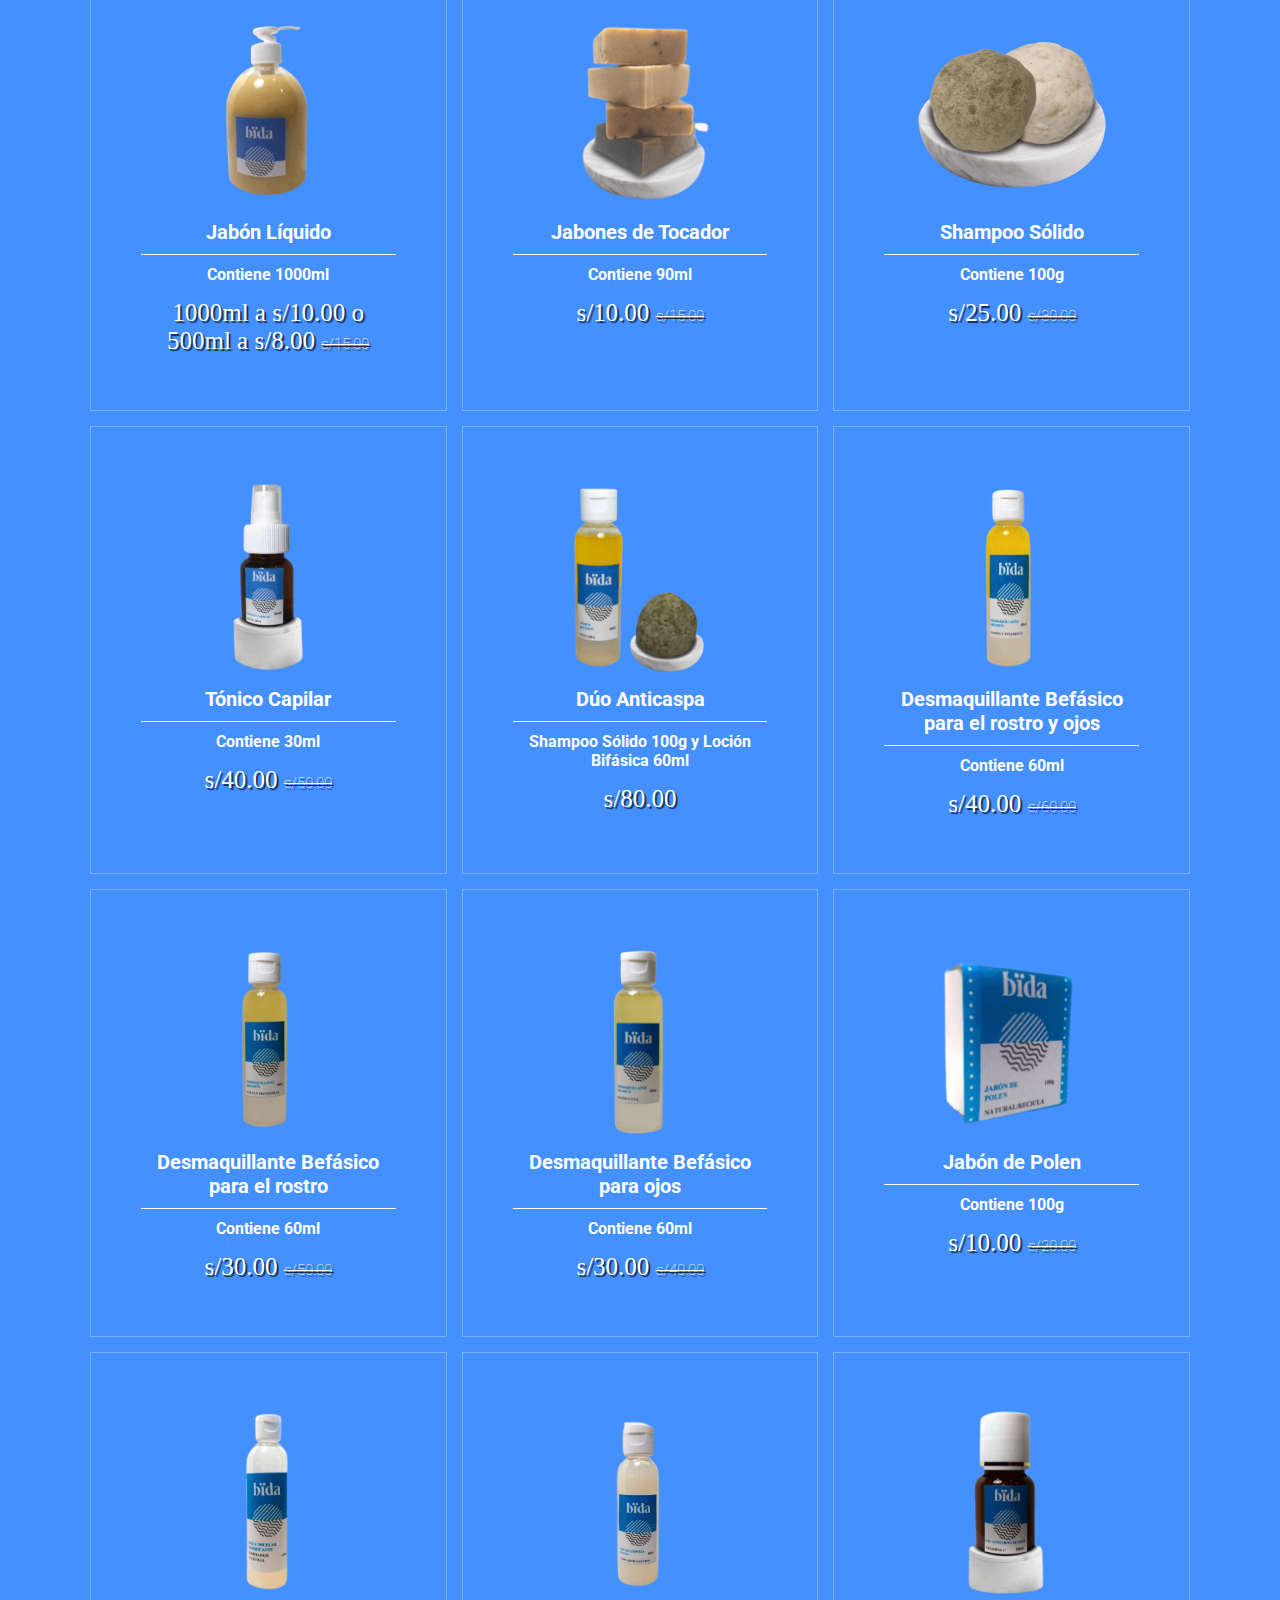
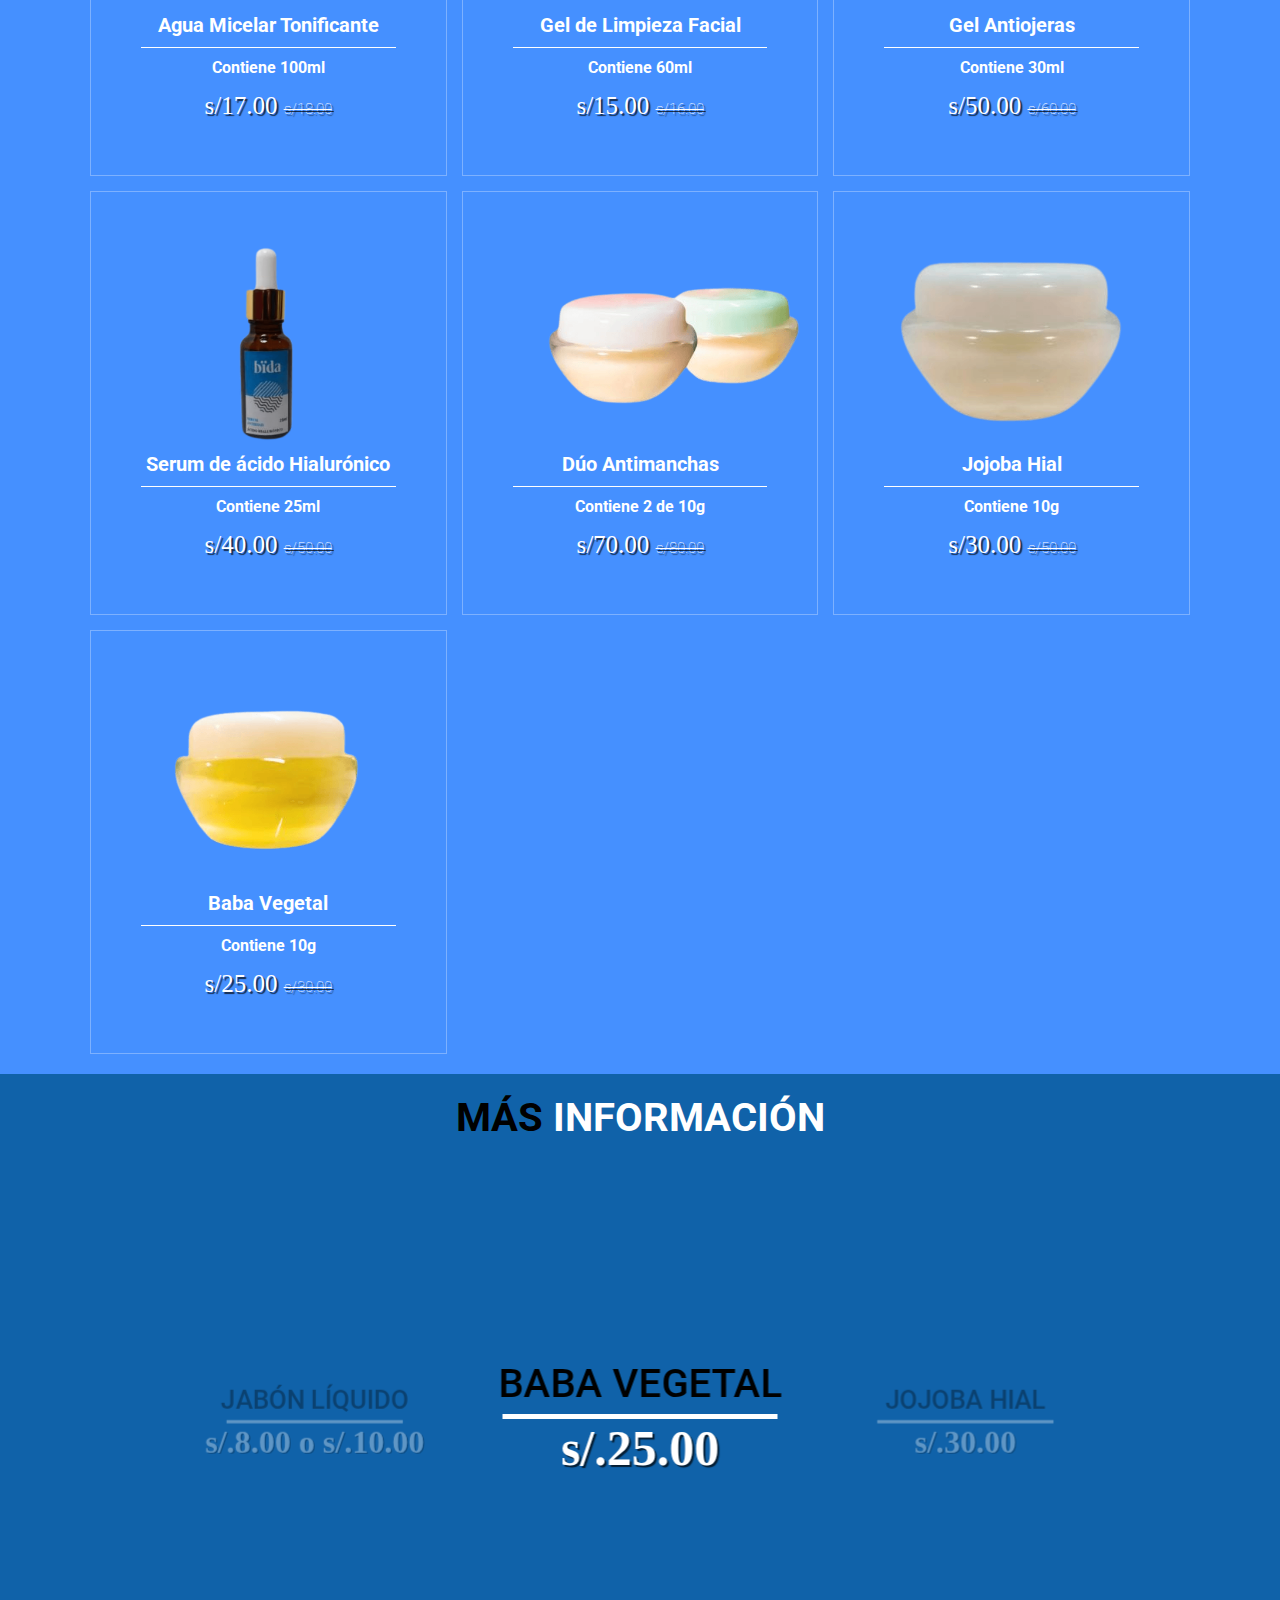
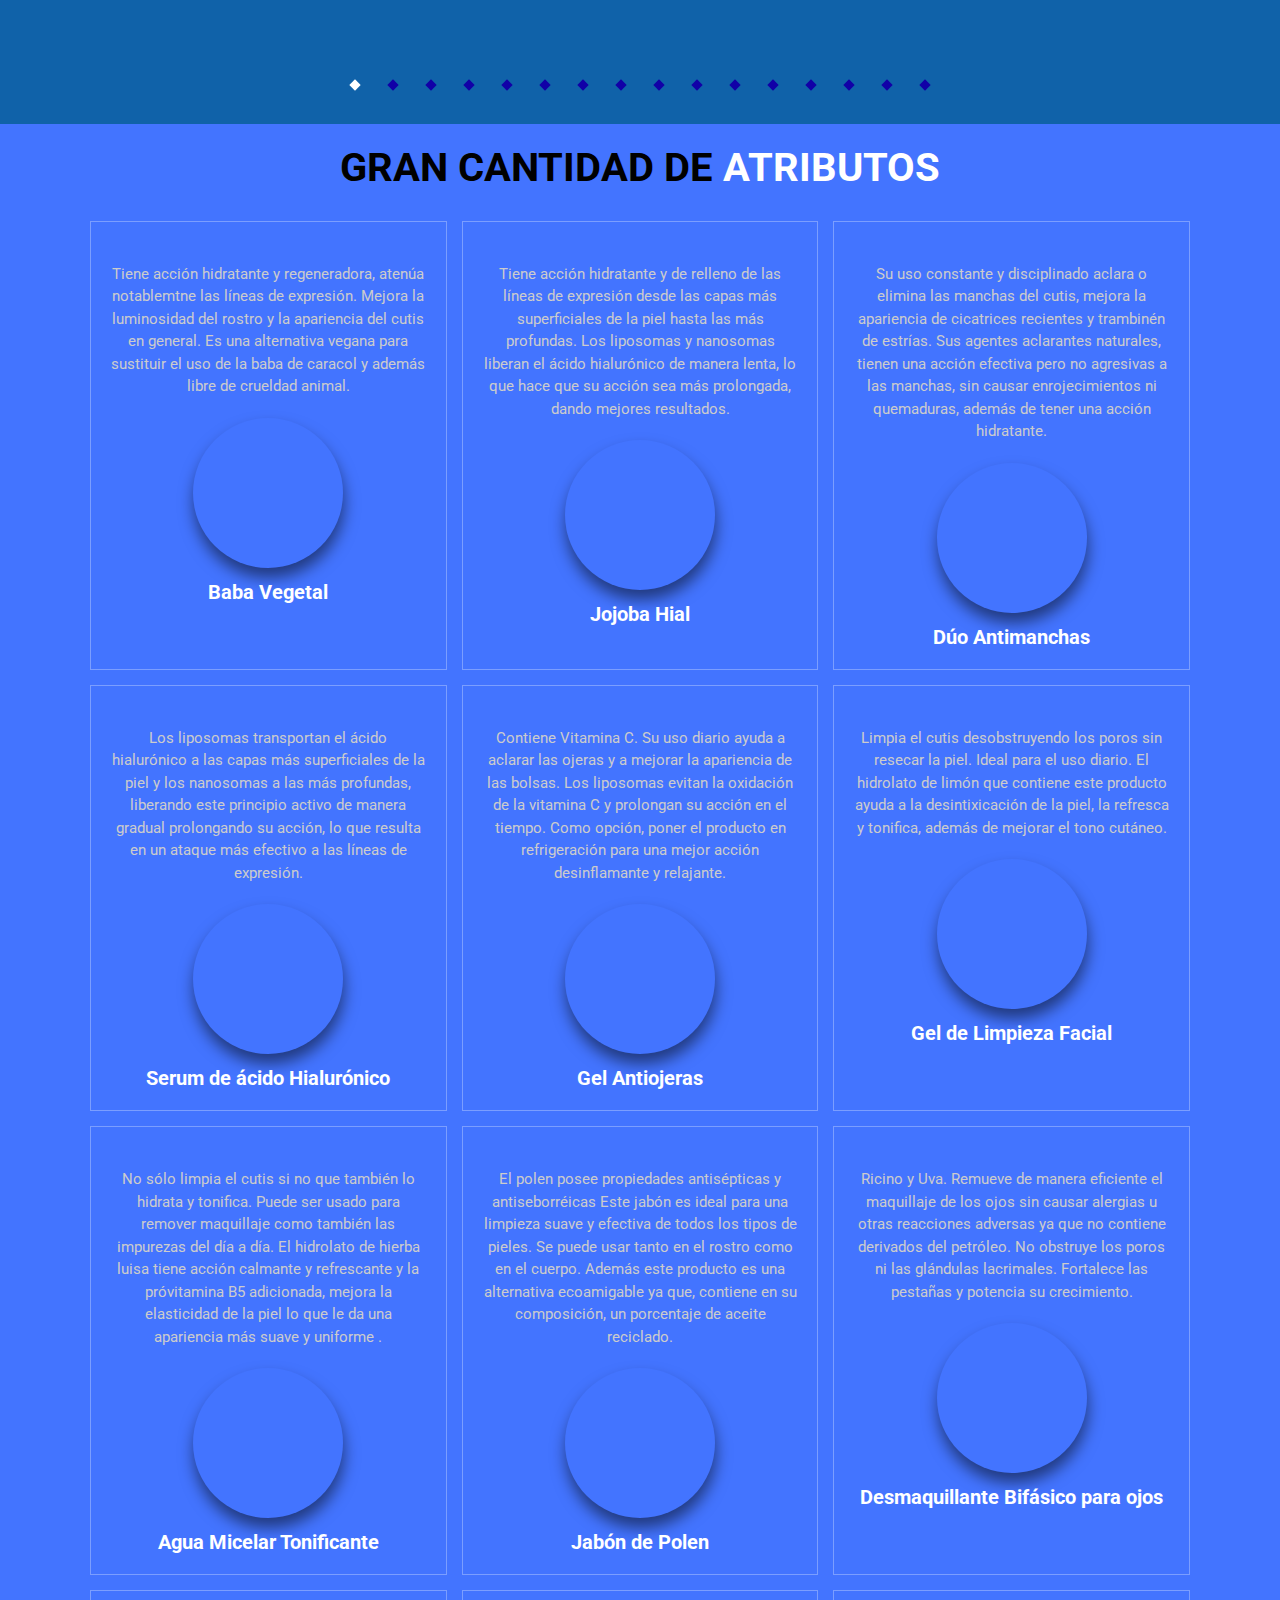
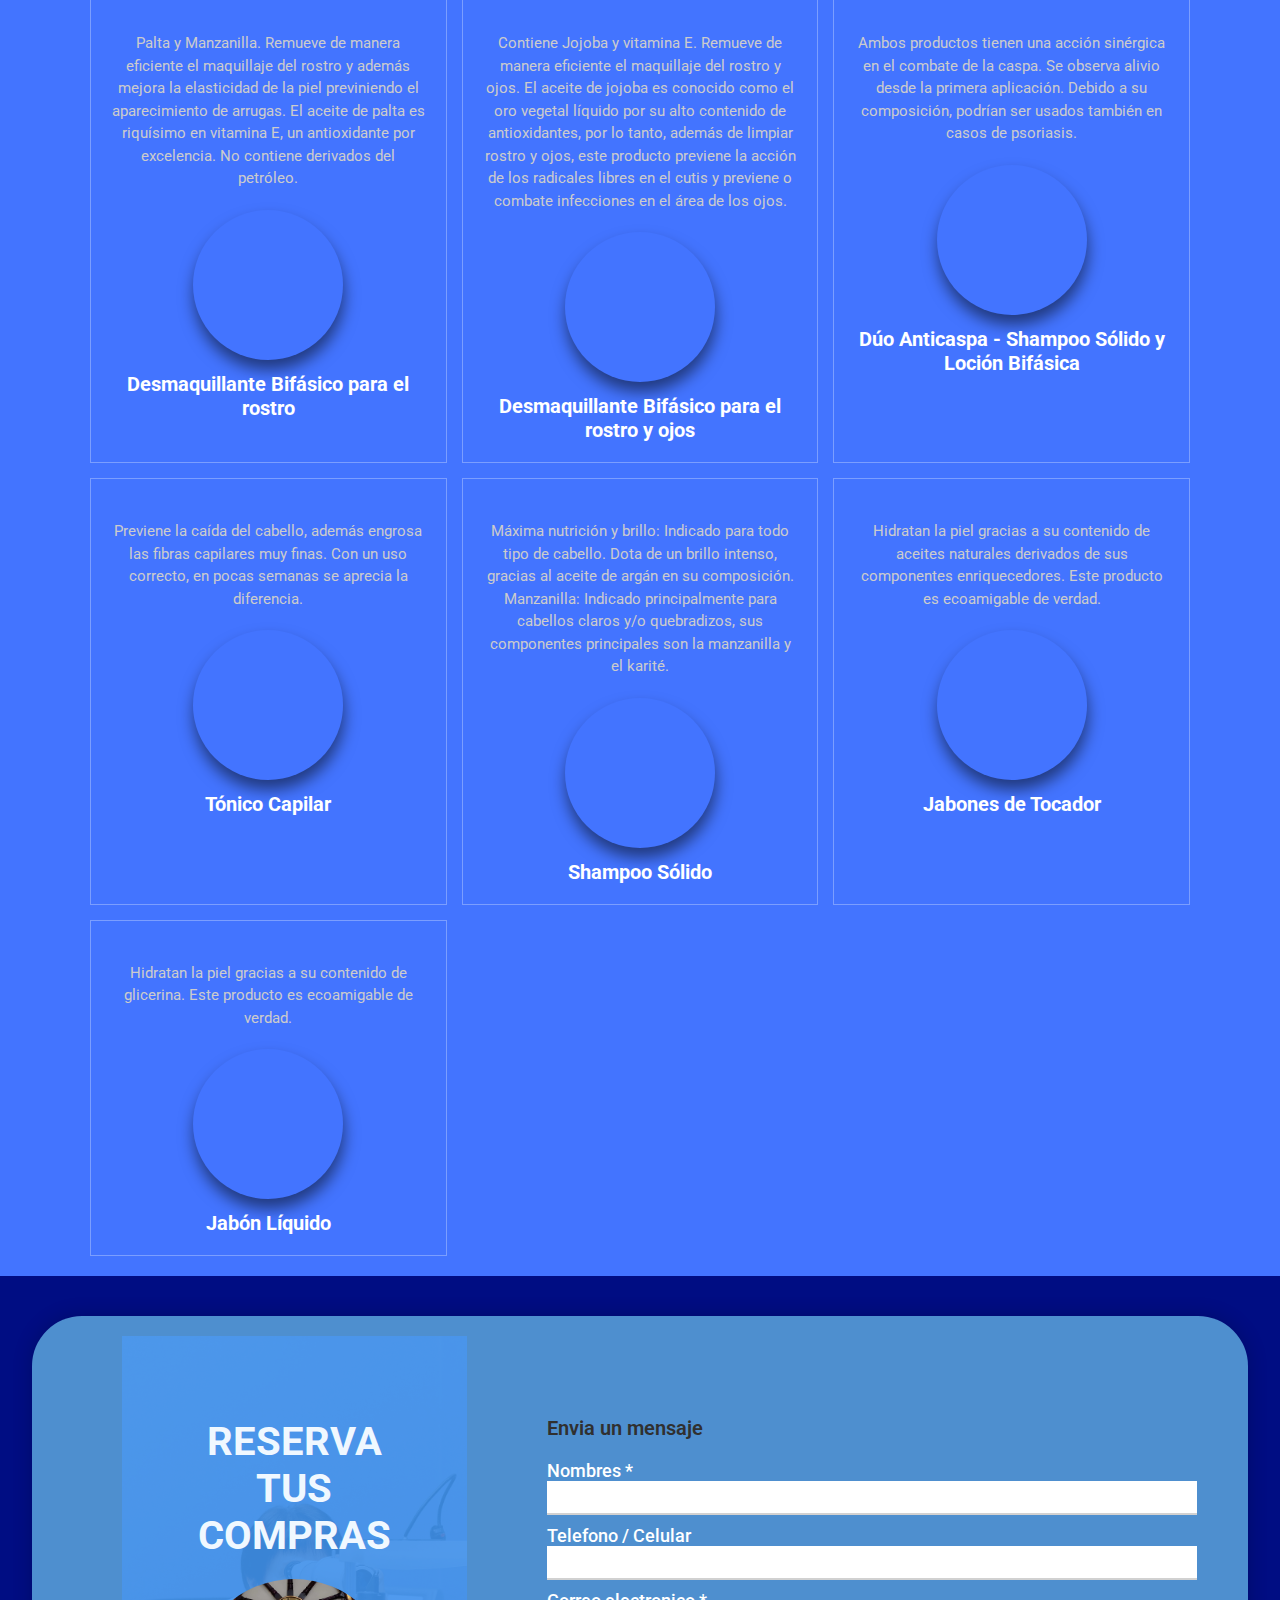
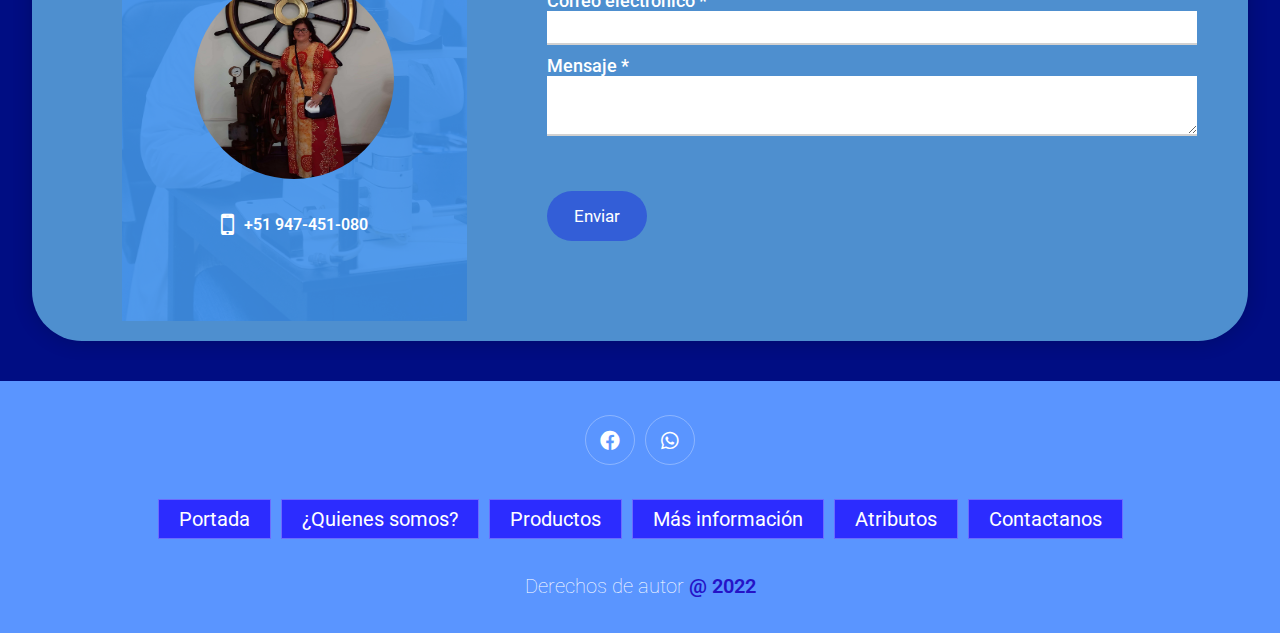
==== commit 7b0b1d0d: "Add files via upload" ====
--- a/index-oficial.html
+++ b/index-oficial.html
@@ -1,493 +1,569 @@
 <!DOCTYPE html>
-<html lang=en>
-<meta charset=UTF-8>
-<meta content="IE=edge" http-equiv=X-UA-Compatible>
-<meta content="width=device-width,user-scalable=no,initial-scale=1,maximum-scale=1,minimum-scale=1" name=viewport>
-<title>bïda - Cremas Hidratantes Naturales y Mejoradores del Cutis</title>
-<link href=https://cdnjs.cloudflare.com/ajax/libs/font-awesome/5.15.4/css/all.min.css rel=stylesheet>
-<link href=css/materialize.min.css rel=stylesheet>
-<link href=https://cdnjs.cloudflare.com/ajax/libs/font-awesome/5.14.0/css/all.min.css rel=stylesheet>
-<link href=css/estilos.css rel=stylesheet>
-<link href=css/font-awesome.css rel=stylesheet>
-<link href=./images/logo.ico rel=icon>
-<div id=preloader>
-    <div id=loader></div>
-</div>
-<section>
+<html lang="en">
+
+<head>
+    <meta charset=UTF-8>
+    <meta content="IE=edge" http-equiv=X-UA-Compatible>
+    <meta content="width=device-width,user-scalable=no,initial-scale=1,maximum-scale=1,minimum-scale=1" name=viewport>
+    <title>bïda - Cremas Hidratantes Naturales y Mejoradores del Cutis</title>
+    <!-- Link de font  -->
+    <link href=https://cdnjs.cloudflare.com/ajax/libs/font-awesome/5.15.4/css/all.min.css rel=stylesheet>
+    <!-- Liks de css  -->
+    <link href=css/materialize.min.css rel=stylesheet>
+    <link href=https://cdnjs.cloudflare.com/ajax/libs/font-awesome/5.14.0/css/all.min.css rel=stylesheet>
+    <link href=css/estilos.css rel=stylesheet>
+    <link href=css/font-awesome.css rel=stylesheet>
+    <link href=./images/logo.ico rel=icon>
+
+</head>
+
+<body>
+
+    <!-- Mientras carga la pagina web -->
+    <div id=preloader>
+        <div id=loader></div>
+    </div>
+
+    <!-- Logo que aparecera en la pagina web -->
+    <section>
+        <header class=header>
+            <div class=contenedor><img src=img/logo.png class=logo> <span class=icon-Productos id=btn-Productos></span>
+            </div>
+    </section>
+
+    <!-- Empieza el contador de visitas -->
+    <div id=sfcl333fh9uxdrlme8h2f41nncb1pmlrbdt></div>
+    <script src="https://counter9.stat.ovh/private/counter.js?c=l333fh9uxdrlme8h2f41nncb1pmlrbdt&down=async"
+        async></script>
+    <noscript><a href=https://www.contadorvisitasgratis.com title="contador web"><img
+                src="https://counter9.stat.ovh/private/contadorvisitasgratis.php?c=l333fh9uxdrlme8h2f41nncb1pmlrbdt"
+                border=0 alt="contador web" title="contador web"></a></noscript>
+    <!-- Termina el contador de visitas -->
+
+    <!-- Seccion header empieza  -->
     <header class=header>
-        <div class=contenedor><img src=img/logo.png class=logo> <span class=icon-menu id=btn-menu></span>
-            <nav class=nav id=nav>
-                <ul class=menu>
-                    <li class=menu__item><a class=menu__link>Inicio</a>
-                    <li class=menu__item><a class=menu__link>Tours</a>
-                    <li class=menu__item><a class=menu__link>Eventos</a>
-                    <li class=menu__item><a class=menu__link>Contacto</a>
-                </ul>
-            </nav>
+        <a href=# class=logo><img src=images/logo.png loading=lazy alt=""></a>
+        <nav class=navbar>
+            <a href=#Portada>Portada</a>
+            <a href=#Pregunta>¿Quienes somos?</a>
+            <a href=#Productos>Productos</a>
+            <a href=#MásInformación>Más información</a>
+            <a href=#Atributos>Atributos</a>
+            <a href=#Contactanos>Contactanos</a>
+        </nav>
+        <div class=icons>
+            <div class="fa-bars fas" id=Productos-btn></div>
         </div>
-</section>
-<div id=sfcl333fh9uxdrlme8h2f41nncb1pmlrbdt></div>
-<script src="https://counter9.stat.ovh/private/counter.js?c=l333fh9uxdrlme8h2f41nncb1pmlrbdt&down=async" async></script>
-<noscript><a href=https://www.contadorvisitasgratis.com title="contador web"><img
-            src="https://counter9.stat.ovh/private/contadorvisitasgratis.php?c=l333fh9uxdrlme8h2f41nncb1pmlrbdt"
-            border=0 alt="contador web" title="contador web"></a></noscript>
-<header class=header><a href=# class=logo><img src=images/logo.png loading=lazy alt=""></a>
-    <nav class=navbar><a href=#home>Portada</a> <a href=#about>¿Quienes somos?</a> <a href=#menu>Productos</a> <a
-            href=#products>Más información</a> <a href=#review>Atributos</a> <a href=#form_wrap>Contactanos</a>
-    </nav>
-    <div class=icons>
-        <div class="fa-bars fas" id=menu-btn></div>
-    </div>
-</header>
-<section class=home id=home><video autoplay class="active video-slide" loop muted src=./images/Video1.mp4></video><video
-        autoplay class=video-slide loop muted src=./images/Video2.mp4></video><video autoplay class=video-slide loop
-        muted src=./images/Video3.mp4></video>
-    <div class="active content">
-        <div class=text>
-            <h1><span>b</span> <span>ï</span> <span>d</span> <span>a</span></h1>
+    </header>
+    <!-- Seccion header termina -->
+    
+    <!-- Seccion Portada empieza  -->
+    <section class=Portada id=Portada><video autoplay class="active video-slide" loop muted
+            src=./images/Video1.mp4></video><video autoplay class=video-slide loop muted
+            src=./images/Video2.mp4></video><video autoplay class=video-slide loop muted
+            src=./images/Video3.mp4></video>
+        <div class="active content">
+            <div class=text>
+                <h1><span>b</span> <span>ï</span> <span>d</span> <span>a</span></h1>
+            </div>
+            <p>Cremas Hidratantes Naturales y Mejoradores del Cutis</p><a href=#Pregunta>Biologicamente
+                comprobados</a>
         </div>
-        <p>Cremas Hidratantes Naturales y Mejoradores del Cutis</p><a href=#about>Biologicamente comprobados</a>
-    </div>
-    <div class=slider-navigation>
-        <div class="active nav-btn"></div>
-        <div class=nav-btn></div>
-        <div class=nav-btn></div>
-    </div>
-</section>
-<script>//Javacript for video slider navigation
-    const btns = document.querySelectorAll(".nav-btn");
-    const slides = document.querySelectorAll(".video-slide");
-    const contents = document.querySelectorAll(".content");
-
-    var sliderNav = function (manual) {
-        btns.forEach((btn) => {
-            btn.classList.remove("active");
-        });
-
-        slides.forEach((slide) => {
-            slide.classList.remove("active");
-        });
-
-        contents.forEach((content) => {
-            content.classList.remove("active");
-        });
-
-        btns[manual].classList.add("active");
-        slides[manual].classList.add("active");
-        contents[manual].classList.add("active");
-    }
-
-    btns.forEach((btn, i) => {
-        btn.addEventListener("click", () => {
-            sliderNav(i);
-        });
-    });</script>
-<section class=about id=about style=background:#3c7df5>
-    <h1 class=heading><span>¿Quienes </span>somos?</h1>
-    <div class=row>
-        <div class=image>
-            <p align=center><img src=images/about-img.png loading=lazy loading=lazy alt="">
+        <div class=slider-navigation>
+            <div class="active nav-btn"></div>
+            <div class=nav-btn></div>
+            <div class=nav-btn></div>
         </div>
-        <div class=content style=color:#fff>
-            <h3>¡Bienvenid@!</h3>
-            <p><br>Soy Flor, presidenta de la línea de productos de cosmética natural "bïda" y estoy certificada y
-                especializada en el rubro de la Biologia. Inicialmente desarrollé estos productos para mi uso
-                personal, algunos años atrás, debido a la alergia que desarrollé a ciertos insumos industriales, por
-                lo que al ver su efectividad, hoy lo comparto con ustedes.<br>Todos los productos son eficazes para
-                cualquier tipo de cutis.
-            <div class=contenta>
-                <p align=center><img src=images/General.jpg loading=lazy loading=lazy alt="" style=margin:2rem>
+    </section>
+    <!-- Seccion Portada termina  -->
+    
+    <!-- Slider empieza  -->
+    <script>//Javacript for video slider navigation
+        const btns = document.querySelectorAll(".nav-btn");
+        const slides = document.querySelectorAll(".video-slide");
+        const contents = document.querySelectorAll(".content");
+
+        var sliderNav = function (manual) {
+            btns.forEach((btn) => {
+                btn.classList.remove("active");
+            });
+
+            slides.forEach((slide) => {
+                slide.classList.remove("active");
+            });
+
+            contents.forEach((content) => {
+                content.classList.remove("active");
+            });
+
+            btns[manual].classList.add("active");
+            slides[manual].classList.add("active");
+            contents[manual].classList.add("active");
+        }
+
+        btns.forEach((btn, i) => {
+            btn.addEventListener("click", () => {
+                sliderNav(i);
+            });
+        });</script>
+    <!-- Slider termina  -->
+    
+    <!-- Seccion Pregunta empieza  -->
+    <section class=Pregunta id=Pregunta style=background:#3c7df5>
+        <h1 class=heading><span>¿Quienes </span>somos?</h1>
+        <div class=row>
+            <div class=image>
+                <p align=center><img src=images/about-img.png loading=lazy loading=lazy alt="">
+            </div>
+            <div class=content style=color:#fff>
+                <h3>¡Bienvenid@!</h3>
+                <p><br>Soy Flor, presidenta de la línea de productos de cosmética natural "bïda" y estoy
+                    certificada y especializada en el rubro de la Biologia. Inicialmente desarrollé estos productos para mi
+                    uso personal, algunos años atrás, debido a la alergia que desarrollé a ciertos insumos
+                    industriales, por lo que al ver su efectividad, hoy lo comparto con ustedes.<br>Todos los productos son
+                    eficazes para cualquier tipo de cutis.
+                <div class=contenta>
+                    <p align=center><img src=images/General.jpg loading=lazy loading=lazy alt="" style=margin:2rem>
+                </div>
+            </div>
+    </section>
+    <!-- Seccion Pregunta termina  -->
+
+    <!-- Seccion Preductos empieza  -->
+    <section class=Productos id=Productos style=background:#4590ff>
+        <h1 class=heading>Nuestros <span>Productos</span></h1>
+        <div class=box-container>
+            <div class=box><img src=images/menu-1.png loading=lazy alt="">
+                <h3>Jabón Líquido</h3>
+                <div class=linea-division></div>
+                <h2>Contiene 1000ml</h2>
+                <div class=price>1000ml a s/10.00 o 500ml a s/8.00 <span>s/15.00</span></div>
+            </div>
+            <div class=box><img src=images/menu-2.png loading=lazy alt="">
+                <h3>Jabones de Tocador</h3>
+                <div class=linea-division></div>
+                <h2>Contiene 90ml</h2>
+                <div class=price>s/10.00 <span>s/15.00</span></div>
+            </div>
+            <div class=box><img src=images/menu-3.png loading=lazy alt="">
+                <h3>Shampoo Sólido</h3>
+                <div class=linea-division></div>
+                <h2>Contiene 100g</h2>
+                <div class=price>s/25.00 <span>s/30.00</span></div>
+            </div>
+            <div class=box><img src=images/menu-4.png loading=lazy alt="">
+                <h3>Tónico Capilar</h3>
+                <div class=linea-division></div>
+                <h2>Contiene 30ml</h2>
+                <div class=price>s/40.00 <span>s/50.00</span></div>
+            </div>
+            <div class=box><img src=images/menu-5.png loading=lazy alt="">
+                <h3>Dúo Anticaspa</h3>
+                <div class=linea-division></div>
+                <h2>Shampoo Sólido 100g y Loción Bifásica 60ml</h2>
+                <div class=price>s/80.00</div>
+            </div>
+            <div class=box><img src=images/menu-6.png loading=lazy alt="">
+                <h3>Desmaquillante Befásico para el rostro y ojos</h3>
+                <div class=linea-division></div>
+                <h2>Contiene 60ml</h2>
+                <div class=price>s/40.00 <span>s/60.00</span></div>
+            </div>
+            <div class=box><img src=images/menu-7.png loading=lazy alt="">
+                <h3>Desmaquillante Befásico para el rostro</h3>
+                <div class=linea-division></div>
+                <h2>Contiene 60ml</h2>
+                <div class=price>s/30.00 <span>s/50.00</span></div>
+            </div>
+            <div class=box><img src=images/menu-8.png loading=lazy alt="">
+                <h3>Desmaquillante Befásico para ojos</h3>
+                <div class=linea-division></div>
+                <h2>Contiene 60ml</h2>
+                <div class=price>s/30.00 <span>s/40.00</span></div>
+            </div>
+            <div class=box><img src=images/menu-9.png loading=lazy alt="">
+                <h3>Jabón de Polen</h3>
+                <div class=linea-division></div>
+                <h2>Contiene 100g</h2>
+                <div class=price>s/10.00 <span>s/20.00</span></div>
+            </div>
+            <div class=box><img src=images/menu-10.png loading=lazy alt="">
+                <h3>Agua Micelar Tonificante</h3>
+                <div class=linea-division></div>
+                <h2>Contiene 100ml</h2>
+                <div class=price>s/17.00 <span>s/18.00</span></div>
+            </div>
+            <div class=box><img src=images/menu-11.png loading=lazy alt="">
+                <h3>Gel de Limpieza Facial</h3>
+                <div class=linea-division></div>
+                <h2>Contiene 60ml</h2>
+                <div class=price>s/15.00 <span>s/16.00</span></div>
+            </div>
+            <div class=box><img src=images/menu-12.png loading=lazy alt="">
+                <h3>Gel Antiojeras</h3>
+                <div class=linea-division></div>
+                <h2>Contiene 30ml</h2>
+                <div class=price>s/50.00 <span>s/60.00</span></div>
+            </div>
+            <div class=box><img src=images/menu-13.png loading=lazy alt="">
+                <h3>Serum de ácido Hialurónico</h3>
+                <div class=linea-division></div>
+                <h2>Contiene 25ml</h2>
+                <div class=price>s/40.00 <span>s/50.00</span></div>
+            </div>
+            <div class=box><img src=images/menu-14.png loading=lazy alt="">
+                <h3>Dúo Antimanchas</h3>
+                <div class=linea-division></div>
+                <h2>Contiene 2 de 10g</h2>
+                <div class=price>s/70.00 <span>s/80.00</span></div>
+            </div>
+            <div class=box><img src=images/menu-15.png loading=lazy alt="">
+                <h3>Jojoba Hial</h3>
+                <div class=linea-division></div>
+                <h2>Contiene 10g</h2>
+                <div class=price>s/30.00 <span>s/50.00</span></div>
+            </div>
+            <div class=box><img src=images/menu-16.png loading=lazy alt="">
+                <h3>Baba Vegetal</h3>
+                <div class=linea-division></div>
+                <h2>Contiene 10g</h2>
+                <div class=price>s/25.00 <span>s/30.00</span></div>
             </div>
         </div>
-</section>
-<section class=menu id=menu style=background:#4590ff>
-    <h1 class=heading>Nuestros <span>Productos</span></h1>
-    <div class=box-container>
-        <div class=box><img src=images/menu-1.png loading=lazy alt="">
-            <h3>Jabón Líquido</h3>
-            <div class=linea-division></div>
-            <h2>Contiene 1000ml</h2>
-            <div class=price>1000ml a s/10.00 o 500ml a s/8.00 <span>s/15.00</span></div>
-        </div>
-        <div class=box><img src=images/menu-2.png loading=lazy alt="">
-            <h3>Jabones de Tocador</h3>
-            <div class=linea-division></div>
-            <h2>Contiene 90ml</h2>
-            <div class=price>s/10.00 <span>s/15.00</span></div>
-        </div>
-        <div class=box><img src=images/menu-3.png loading=lazy alt="">
-            <h3>Shampoo Sólido</h3>
-            <div class=linea-division></div>
-            <h2>Contiene 100g</h2>
-            <div class=price>s/25.00 <span>s/30.00</span></div>
-        </div>
-        <div class=box><img src=images/menu-4.png loading=lazy alt="">
-            <h3>Tónico Capilar</h3>
-            <div class=linea-division></div>
-            <h2>Contiene 30ml</h2>
-            <div class=price>s/40.00 <span>s/50.00</span></div>
-        </div>
-        <div class=box><img src=images/menu-5.png loading=lazy alt="">
-            <h3>Dúo Anticaspa</h3>
-            <div class=linea-division></div>
-            <h2>Shampoo Sólido 100g y Loción Bifásica 60ml</h2>
-            <div class=price>s/80.00</div>
-        </div>
-        <div class=box><img src=images/menu-6.png loading=lazy alt="">
-            <h3>Desmaquillante Befásico para el rostro y ojos</h3>
-            <div class=linea-division></div>
-            <h2>Contiene 60ml</h2>
-            <div class=price>s/40.00 <span>s/60.00</span></div>
-        </div>
-        <div class=box><img src=images/menu-7.png loading=lazy alt="">
-            <h3>Desmaquillante Befásico para el rostro</h3>
-            <div class=linea-division></div>
-            <h2>Contiene 60ml</h2>
-            <div class=price>s/30.00 <span>s/50.00</span></div>
-        </div>
-        <div class=box><img src=images/menu-8.png loading=lazy alt="">
-            <h3>Desmaquillante Befásico para ojos</h3>
-            <div class=linea-division></div>
-            <h2>Contiene 60ml</h2>
-            <div class=price>s/30.00 <span>s/40.00</span></div>
-        </div>
-        <div class=box><img src=images/menu-9.png loading=lazy alt="">
-            <h3>Jabón de Polen</h3>
-            <div class=linea-division></div>
-            <h2>Contiene 100g</h2>
-            <div class=price>s/10.00 <span>s/20.00</span></div>
-        </div>
-        <div class=box><img src=images/menu-10.png loading=lazy alt="">
-            <h3>Agua Micelar Tonificante</h3>
-            <div class=linea-division></div>
-            <h2>Contiene 100ml</h2>
-            <div class=price>s/17.00 <span>s/18.00</span></div>
-        </div>
-        <div class=box><img src=images/menu-11.png loading=lazy alt="">
-            <h3>Gel de Limpieza Facial</h3>
-            <div class=linea-division></div>
-            <h2>Contiene 60ml</h2>
-            <div class=price>s/15.00 <span>s/16.00</span></div>
-        </div>
-        <div class=box><img src=images/menu-12.png loading=lazy alt="">
-            <h3>Gel Antiojeras</h3>
-            <div class=linea-division></div>
-            <h2>Contiene 30ml</h2>
-            <div class=price>s/50.00 <span>s/60.00</span></div>
-        </div>
-        <div class=box><img src=images/menu-13.png loading=lazy alt="">
-            <h3>Serum de ácido Hialurónico</h3>
-            <div class=linea-division></div>
-            <h2>Contiene 25ml</h2>
-            <div class=price>s/40.00 <span>s/50.00</span></div>
-        </div>
-        <div class=box><img src=images/menu-14.png loading=lazy alt="">
-            <h3>Dúo Antimanchas</h3>
-            <div class=linea-division></div>
-            <h2>Contiene 2 de 10g</h2>
-            <div class=price>s/70.00 <span>s/80.00</span></div>
-        </div>
-        <div class=box><img src=images/menu-15.png loading=lazy alt="">
-            <h3>Jojoba Hial</h3>
-            <div class=linea-division></div>
-            <h2>Contiene 10g</h2>
-            <div class=price>s/30.00 <span>s/50.00</span></div>
-        </div>
-        <div class=box><img src=images/menu-16.png loading=lazy alt="">
-            <h3>Baba Vegetal</h3>
-            <div class=linea-division></div>
-            <h2>Contiene 10g</h2>
-            <div class=price>s/25.00 <span>s/30.00</span></div>
-        </div>
-    </div>
-</section>
-<section class=products id=products style="background:rgb(16 98 169);height:65rem">
-    <h1 class=heading>Más <span>Información</span></h1>
-    <div class=container>
-        <div class=row>
-            <div class="col s12">
-                <div class=services id=service>
-                    <div class="carousel center-align">
-                        <div class=carousel-item>
-                            <div class=flip-card>
-                                <div class=flip-card-inner>
-                                    <div class=flip-card-front>
-                                        <h2 class=subtitulo>Baba Vegetal</h2>
-                                        <div class=linea-division-2></div>
-                                        <p class=sabor>s/.25.00</p><img src=images/PRODUCTO_1.jpg loading=lazy alt="">
-                                    </div>
-                                    <div class=flip-card-back>
-                                        <h3>Contiene 10g</h3>
-                                        <p1>Crema natural elaborada, principalmente, a base de aceite de jojoba,
-                                            Contiene 2% de ácido hialurónico, liposomado y nanosomado.</p1>
-                                        <p2>Cód. BCN_000321</p2><img src=images/FONDO1.jpg loading=lazy alt="">
-                                    </div>
-                                </div>
-                            </div>
-                        </div>
-                        <div class=carousel-item>
-                            <div class=flip-card>
-                                <div class=flip-card-inner>
-                                    <div class=flip-card-front>
-                                        <h2 class=subtitulo>Jojoba Hial</h2>
-                                        <div class=linea-division-2></div>
-                                        <p class=sabor>s/.30.00</p><img src=images/PRODUCTO_2.jpg loading=lazy alt="">
-                                    </div>
-                                    <div class=flip-card-back>
-                                        <h3>Contiene 10g</h3>
-                                        <p1>Crema a base de aceites naturales de palta, jojoba y coco. Contiene
-                                            también aloe vera. Enriquecido con un complejo multivitamínico.</p1>
-                                        <p2>Cód. BCN_000121</p2><img src=images/FONDO1.jpg loading=lazy alt="">
-                                    </div>
-                                </div>
-                            </div>
-                        </div>
-                        <div class=carousel-item>
-                            <div class=flip-card>
-                                <div class=flip-card-inner>
-                                    <div class=flip-card-front>
-                                        <h2 class=subtitulo>Dúo Antimanchas</h2>
-                                        <div class=linea-division-2></div>
-                                        <p class=sabor>s/.70.00</p><img src=images/PRODUCTO_3.jpg loading=lazy alt="">
-                                    </div>
-                                    <div class=flip-card-back>
-                                        <h3>Contiene 2 de 10g</h3>
-                                        <p1>Cremas hidratantes con acción antimanchas. Elaboradas a base de aceite
-                                            de rosa mosqueta, jojoba y palta. Contienen aceite esencial de limón.
-                                            Ylang-ylang y vitamina C loposomada.</p1>
-                                        <p2>Cód. BCN_000221</p2><img src=images/FONDO1.jpg loading=lazy alt="">
-                                    </div>
-                                </div>
-                            </div>
-                        </div>
-                        <div class=carousel-item>
-                            <div class=flip-card>
-                                <div class=flip-card-inner>
-                                    <div class=flip-card-front>
-                                        <h2 class=subtitulo>Serum de ácido Hialurónico</h2>
-                                        <div class=linea-division-2></div>
-                                        <p class=sabor>s/.40.00</p><img src=images/PRODUCTO_4.jpg loading=lazy alt="">
-                                    </div>
-                                    <div class=flip-card-back>
-                                        <h3>Contiene 25ml</h3>
-                                        <p1>Serum acuoso antiage. Contiene 6% de ácido hialurònico liposomado y
-                                            nanosomado.</p1>
-                                        <p2>Cód. BCN_000421</p2><img src=images/FONDO1.jpg loading=lazy alt="">
-                                    </div>
-                                </div>
-                            </div>
-                        </div>
-                        <div class=carousel-item>
-                            <div class=flip-card>
-                                <div class=flip-card-inner>
-                                    <div class=flip-card-front>
-                                        <h2 class=subtitulo>Gel Antiojeras</h2>
-                                        <div class=linea-division-2></div>
-                                        <p class=sabor>s/.50.00</p><img src=images/PRODUCTO_5.jpg loading=lazy alt="">
-                                    </div>
-                                    <div class=flip-card-back>
-                                        <h3>Contiene 30ml</h3>
-                                        <p1>Gel natural aclarante de ojeras. Contiene 5% de vitamina C liposomada.
-                                        </p1>
-                                        <p2>Cód. BCN_000521</p2><img src=images/FONDO1.jpg loading=lazy alt="">
-                                    </div>
-                                </div>
-                            </div>
-                        </div>
-                        <div class=carousel-item>
-                            <div class=flip-card>
-                                <div class=flip-card-inner>
-                                    <div class=flip-card-front>
-                                        <h2 class=subtitulo>Gel de Limpieza Facial</h2>
-                                        <div class=linea-division-2></div>
-                                        <p class=sabor>s/.15.00</p><img src=images/PRODUCTO_6.jpg loading=lazy alt="">
-                                    </div>
-                                    <div class=flip-card-back>
-                                        <h3>Contiene 60ml</h3>
-                                        <p1>Gel natural para la limpieza diaria del cutis a base de hidrolato de
-                                            limón y derivados del coco.</p1>
-                                        <p2>Cód. BCN_000621</p2><img src=images/FONDO1.jpg loading=lazy alt="">
-                                    </div>
-                                </div>
-                            </div>
-                        </div>
-                        <div class=carousel-item>
-                            <div class=flip-card>
-                                <div class=flip-card-inner>
-                                    <div class=flip-card-front>
-                                        <h2 class=subtitulo>Agua Micelar Tonificante</h2>
-                                        <div class=linea-division-2></div>
-                                        <p class=sabor>s/.15.00</p><img src=images/PRODUCTO_7.jpg loading=lazy alt="">
-                                    </div>
-                                    <div class=flip-card-back>
-                                        <h3>Contiene 100ml</h3>
-                                        <p1>Producto para la limpieza diaria del cutis a base de hidrolato de
-                                            hierba, luisa, derivados del coco y pròvitamina B5.</p1>
-                                        <p2>Cód. BCN_000721</p2><img src=images/FONDO1.jpg loading=lazy alt="">
-                                    </div>
-                                </div>
-                            </div>
-                        </div>
-                        <div class=carousel-item>
-                            <div class=flip-card>
-                                <div class=flip-card-inner>
-                                    <div class=flip-card-front>
-                                        <h2 class=subtitulo>Jabón de Polen</h2>
-                                        <div class=linea-division-2></div>
-                                        <p class=sabor>s/.10.00</p><img src=images/PRODUCTO_8.jpg loading=lazy alt="">
-                                    </div>
-                                    <div class=flip-card-back>
-                                        <h3>Contiene 100g</h3>
-                                        <p1>Jabón a base de aceite de coco, castaña y aceite reciclado. Contiene
-                                            polen natural.</p1>
-                                        <p2>Cód. BCN_000121</p2><img src=images/FONDO1.jpg loading=lazy alt="">
-                                    </div>
-                                </div>
-                            </div>
-                        </div>
-                        <div class=carousel-item>
-                            <div class=flip-card>
-                                <div class=flip-card-inner>
-                                    <div class=flip-card-front>
-                                        <h2 class=subtitulo>Desmaquillante Bifásico para ojos</h2>
-                                        <div class=linea-division-2></div>
-                                        <p class=sabor>s/.30.00</p><img src=images/PRODUCTO_9.jpg loading=lazy alt="">
-                                    </div>
-                                    <div class=flip-card-back>
-                                        <h3>Contiene 60ml</h3>
-                                        <p1>Producto para remoción del maquillaje de los ojos a base de aceite de
-                                            ricino, aceite de pepitas de uva e hidrolatos. Enriquecido con vitamina
-                                            E.</p1>
-                                        <p2>Cód. BCN_000621</p2><img src=images/FONDO1.jpg loading=lazy alt="">
-                                    </div>
-                                </div>
-                            </div>
-                        </div>
-                        <div class=carousel-item>
-                            <div class=flip-card>
-                                <div class=flip-card-inner>
-                                    <div class=flip-card-front>
-                                        <h2 class=subtitulo>Desmaquillante Bifásico para<p>el rostro</h2>
-                                        <div class=linea-division-2></div>
-                                        <p class=sabor>s/.30.00</p><img src=images/PRODUCTO_10.jpg loading=lazy alt="">
-                                    </div>
-                                    <div class=flip-card-back>
-                                        <h3>Contiene 60ml</h3>
-                                        <p1>Producto para remoción del maquillaje del rostro a base de aceite de
-                                            palta e hidrolato de manzanilla.</p1>
-                                        <p2>Cód. BCN_000721</p2><img src=images/FONDO1.jpg loading=lazy alt="">
-                                    </div>
-                                </div>
-                            </div>
-                        </div>
-                        <div class=carousel-item>
-                            <div class=flip-card>
-                                <div class=flip-card-inner>
-                                    <div class=flip-card-front>
-                                        <h2 class=subtitulo>Desmaquillante Bifásico para el<p>rostro y ojos</h2>
-                                        <div class=linea-division-2></div>
-                                        <p class=sabor>s/.40.00</p><img src=images/PRODUCTO_11.jpg loading=lazy alt="">
-                                    </div>
-                                    <div class=flip-card-back>
-                                        <h3>Contiene 60ml</h3>
-                                        <p1>Producto para remociòn del maquillaje del rostro y ojos, a base de
-                                            aceite de jojoba, enriquecido con vitamina E e hidrolatos.</p1>
-                                        <p2>Cód. BCN_001021</p2><img src=images/FONDO1.jpg loading=lazy alt="">
-                                    </div>
-                                </div>
-                            </div>
-                        </div>
-                        <div class=carousel-item>
-                            <div class=flip-card>
-                                <div class=flip-card-inner>
-                                    <div class=flip-card-front>
-                                        <h2 class=subtitulo>Dúo Anticaspa/Shampoo Sólido y Loción Bifásica</h2>
-                                        <div class=linea-division-2></div>
-                                        <p class=sabor>s/.80.00</p><img src=images/PRODUCTO_12.jpg loading=lazy alt="">
-                                    </div>
-                                    <div class=flip-card-back>
-                                        <h3>100g y 60ml</h3>
-                                        <p1>El shampoo sólido, junto con la loción bifásica, contienen insumos
-                                            naturales con comprobada acción sobre el hongo de la caspa, combatiendo
-                                            el picor y la resequedad en él curo cabelludo.</p1>
-                                        <p2>Cód. BCN_0001121</p2><img src=images/FONDO1.jpg loading=lazy alt="">
-                                    </div>
-                                </div>
-                            </div>
-                        </div>
-                        <div class=carousel-item>
-                            <div class=flip-card>
-                                <div class=flip-card-inner>
-                                    <div class=flip-card-front>
-                                        <h2 class=subtitulo>Tónico Capilar</h2>
-                                        <div class=linea-division-2></div>
-                                        <p class=sabor>s/.40.00</p><img src=images/PRODUCTO_13.jpg loading=lazy alt="">
-                                    </div>
-                                    <div class=flip-card-back>
-                                        <h3>Contiene 30ml</h3>
-                                        <p1>Este producto es una combinación de hidrolatos y aceites esenciales.
-                                            Enriquecido con pantenol y pachulí.</p1>
-                                        <p2>Cód. BCN_001221</p2><img src=images/FONDO1.jpg loading=lazy alt="">
-                                    </div>
-                                </div>
-                            </div>
-                        </div>
-                        <div class=carousel-item>
-                            <div class=flip-card>
-                                <div class=flip-card-inner>
-                                    <div class=flip-card-front>
-                                        <h2 class=subtitulo>Shampoo Sólido</h2>
-                                        <div class=linea-division-2></div>
-                                        <p class=sabor>s/.25.00</p><img src=images/PRODUCTO_14.jpg loading=lazy alt="">
-                                    </div>
-                                    <div class=flip-card-back>
-                                        <h3>Contiene 100g</h3>
-                                        <p1>Los shampoos sólidos están formulados con insumos de origen natural.
-                                            Cada bolita de 100g sirve en promedio para 50 lavados, ya que se gasta
-                                            aprox. 2g en cada uso.</p1>
-                                        <p2>Cód. BCN_0001321 / Cód. BCN_001421</p2><img src=images/FONDO1.jpg
-                                            loading=lazy alt="">
-                                    </div>
-                                </div>
-                            </div>
-                        </div>
-                        <div class=carousel-item>
-                            <div class=flip-card>
-                                <div class=flip-card-inner>
-                                    <div class=flip-card-front>
-                                        <h2 class=subtitulo>Jabones de Tocador</h2>
-                                        <div class=linea-division-2></div>
-                                        <p class=sabor>s/.10.00</p><img src=images/PRODUCTO_15.jpg loading=lazy alt="">
-                                    </div>
-                                    <div class=flip-card-back>
-                                        <h3>Contiene 90ml</h3>
-                                        <p>
-                                        <p>
-                                        <p></p>
-                                        <p1>Producto de economía circular y ecoamigable. Contiene aceite reciclado,
-                                            aceite de coco, aceite de castaña y/o aceite de oliva. Enriquecidos con
-                                            insumos 100% naturales como cacao orgánico, canela y clavo.</p1>
-                                        <p2>Cód. BR_000221/BR_000321/ BR_000421/BR_000521</p2><img src=images/FONDO1.jpg
-                                            loading=lazy alt="">
-                                    </div>
-                                </div>
-                            </div>
-                        </div>
-                        <div class=carousel-item>
-                            <div class=flip-card>
-                                <div class=flip-card-inner>
-                                    <div class=flip-card-front>
-                                        <h2 class=subtitulo>Jabón Líquido</h2>
-                                        <div class=linea-division-2></div>
-                                        <p class=sabor>s/.8.00 o s/.10.00</p><img src=images/PRODUCTO_16.jpg
-                                            loading=lazy alt="">
-                                    </div>
-                                    <div class=flip-card-back>
-                                        <h3>500ml o 1000 ml</h3>
-                                        <p1>Producto de economía circular y ecoamigable a base de aceite reciclado.
-                                            Aromas disponibles: lavanda, brisa marina limón, manzana/canela, jhonson
-                                            baby, channel, coco, hierba luisa.</p1>
-                                        <p2>Cód. BCN_000621</p2><img src=images/FONDO1.jpg loading=lazy alt="">
+    </section>
+        <!-- Seccion Productos termina  -->
+
+        <!-- Seccion Más Información / Carrusel empieza  -->
+    <section class=MásInformación id=MásInformación style="background:rgb(16 98 169);height:65rem">
+        <h1 class=heading>Más <span>Información</span></h1>
+        <div class=container>
+            <div class=row>
+                <div class="col s12">
+                    <div class=services id=service>
+                        <div class="carousel center-align">
+                            <div class=carousel-item>
+                                <div class=flip-card>
+                                    <div class=flip-card-inner>
+                                        <div class=flip-card-front>
+                                            <h2 class=subtitulo>Baba Vegetal</h2>
+                                            <div class=linea-division-2></div>
+                                            <p class=sabor>s/.25.00</p><img src=images/PRODUCTO_1.jpg loading=lazy
+                                                alt="">
+                                        </div>
+                                        <div class=flip-card-back>
+                                            <h3>Contiene 10g</h3>
+                                            <p1>Crema natural elaborada, principalmente, a base de aceite de
+                                                jojoba,
+                                                Contiene 2% de ácido hialurónico, liposomado y nanosomado.</p1>
+                                            <p2>Cód. BCN_000321</p2><img src=images/FONDO1.jpg loading=lazy alt="">
+                                        </div>
+                                    </div>
+                                </div>
+                            </div>
+                            <div class=carousel-item>
+                                <div class=flip-card>
+                                    <div class=flip-card-inner>
+                                        <div class=flip-card-front>
+                                            <h2 class=subtitulo>Jojoba Hial</h2>
+                                            <div class=linea-division-2></div>
+                                            <p class=sabor>s/.30.00</p><img src=images/PRODUCTO_2.jpg loading=lazy
+                                                alt="">
+                                        </div>
+                                        <div class=flip-card-back>
+                                            <h3>Contiene 10g</h3>
+                                            <p1>Crema a base de aceites naturales de palta, jojoba y coco.
+                                                Contiene
+                                                también aloe vera. Enriquecido con un complejo multivitamínico.
+                                            </p1>
+                                            <p2>Cód. BCN_000121</p2><img src=images/FONDO1.jpg loading=lazy alt="">
+                                        </div>
+                                    </div>
+                                </div>
+                            </div>
+                            <div class=carousel-item>
+                                <div class=flip-card>
+                                    <div class=flip-card-inner>
+                                        <div class=flip-card-front>
+                                            <h2 class=subtitulo>Dúo Antimanchas</h2>
+                                            <div class=linea-division-2></div>
+                                            <p class=sabor>s/.70.00</p><img src=images/PRODUCTO_3.jpg loading=lazy
+                                                alt="">
+                                        </div>
+                                        <div class=flip-card-back>
+                                            <h3>Contiene 2 de 10g</h3>
+                                            <p1>Cremas hidratantes con acción antimanchas. Elaboradas a base de
+                                                aceite
+                                                de rosa mosqueta, jojoba y palta. Contienen aceite esencial de
+                                                limón.
+                                                Ylang-ylang y vitamina C loposomada.</p1>
+                                            <p2>Cód. BCN_000221</p2><img src=images/FONDO1.jpg loading=lazy alt="">
+                                        </div>
+                                    </div>
+                                </div>
+                            </div>
+                            <div class=carousel-item>
+                                <div class=flip-card>
+                                    <div class=flip-card-inner>
+                                        <div class=flip-card-front>
+                                            <h2 class=subtitulo>Serum de ácido Hialurónico</h2>
+                                            <div class=linea-division-2></div>
+                                            <p class=sabor>s/.40.00</p><img src=images/PRODUCTO_4.jpg loading=lazy
+                                                alt="">
+                                        </div>
+                                        <div class=flip-card-back>
+                                            <h3>Contiene 25ml</h3>
+                                            <p1>Serum acuoso antiage. Contiene 6% de ácido hialurònico
+                                                liposomado y
+                                                nanosomado.</p1>
+                                            <p2>Cód. BCN_000421</p2><img src=images/FONDO1.jpg loading=lazy alt="">
+                                        </div>
+                                    </div>
+                                </div>
+                            </div>
+                            <div class=carousel-item>
+                                <div class=flip-card>
+                                    <div class=flip-card-inner>
+                                        <div class=flip-card-front>
+                                            <h2 class=subtitulo>Gel Antiojeras</h2>
+                                            <div class=linea-division-2></div>
+                                            <p class=sabor>s/.50.00</p><img src=images/PRODUCTO_5.jpg loading=lazy
+                                                alt="">
+                                        </div>
+                                        <div class=flip-card-back>
+                                            <h3>Contiene 30ml</h3>
+                                            <p1>Gel natural aclarante de ojeras. Contiene 5% de vitamina C
+                                                liposomada.
+                                            </p1>
+                                            <p2>Cód. BCN_000521</p2><img src=images/FONDO1.jpg loading=lazy alt="">
+                                        </div>
+                                    </div>
+                                </div>
+                            </div>
+                            <div class=carousel-item>
+                                <div class=flip-card>
+                                    <div class=flip-card-inner>
+                                        <div class=flip-card-front>
+                                            <h2 class=subtitulo>Gel de Limpieza Facial</h2>
+                                            <div class=linea-division-2></div>
+                                            <p class=sabor>s/.15.00</p><img src=images/PRODUCTO_6.jpg loading=lazy
+                                                alt="">
+                                        </div>
+                                        <div class=flip-card-back>
+                                            <h3>Contiene 60ml</h3>
+                                            <p1>Gel natural para la limpieza diaria del cutis a base de
+                                                hidrolato de
+                                                limón y derivados del coco.</p1>
+                                            <p2>Cód. BCN_000621</p2><img src=images/FONDO1.jpg loading=lazy alt="">
+                                        </div>
+                                    </div>
+                                </div>
+                            </div>
+                            <div class=carousel-item>
+                                <div class=flip-card>
+                                    <div class=flip-card-inner>
+                                        <div class=flip-card-front>
+                                            <h2 class=subtitulo>Agua Micelar Tonificante</h2>
+                                            <div class=linea-division-2></div>
+                                            <p class=sabor>s/.15.00</p><img src=images/PRODUCTO_7.jpg loading=lazy
+                                                alt="">
+                                        </div>
+                                        <div class=flip-card-back>
+                                            <h3>Contiene 100ml</h3>
+                                            <p1>Producto para la limpieza diaria del cutis a base de hidrolato
+                                                de
+                                                hierba, luisa, derivados del coco y pròvitamina B5.</p1>
+                                            <p2>Cód. BCN_000721</p2><img src=images/FONDO1.jpg loading=lazy alt="">
+                                        </div>
+                                    </div>
+                                </div>
+                            </div>
+                            <div class=carousel-item>
+                                <div class=flip-card>
+                                    <div class=flip-card-inner>
+                                        <div class=flip-card-front>
+                                            <h2 class=subtitulo>Jabón de Polen</h2>
+                                            <div class=linea-division-2></div>
+                                            <p class=sabor>s/.10.00</p><img src=images/PRODUCTO_8.jpg loading=lazy
+                                                alt="">
+                                        </div>
+                                        <div class=flip-card-back>
+                                            <h3>Contiene 100g</h3>
+                                            <p1>Jabón a base de aceite de coco, castaña y aceite reciclado.
+                                                Contiene
+                                                polen natural.</p1>
+                                            <p2>Cód. BCN_000121</p2><img src=images/FONDO1.jpg loading=lazy alt="">
+                                        </div>
+                                    </div>
+                                </div>
+                            </div>
+                            <div class=carousel-item>
+                                <div class=flip-card>
+                                    <div class=flip-card-inner>
+                                        <div class=flip-card-front>
+                                            <h2 class=subtitulo>Desmaquillante Bifásico para ojos</h2>
+                                            <div class=linea-division-2></div>
+                                            <p class=sabor>s/.30.00</p><img src=images/PRODUCTO_9.jpg loading=lazy
+                                                alt="">
+                                        </div>
+                                        <div class=flip-card-back>
+                                            <h3>Contiene 60ml</h3>
+                                            <p1>Producto para remoción del maquillaje de los ojos a base de
+                                                aceite
+                                                de
+                                                ricino, aceite de pepitas de uva e hidrolatos. Enriquecido con
+                                                vitamina
+                                                E.</p1>
+                                            <p2>Cód. BCN_000621</p2><img src=images/FONDO1.jpg loading=lazy alt="">
+                                        </div>
+                                    </div>
+                                </div>
+                            </div>
+                            <div class=carousel-item>
+                                <div class=flip-card>
+                                    <div class=flip-card-inner>
+                                        <div class=flip-card-front>
+                                            <h2 class=subtitulo>Desmaquillante Bifásico para<p>el rostro</h2>
+                                            <div class=linea-division-2></div>
+                                            <p class=sabor>s/.30.00</p><img src=images/PRODUCTO_10.jpg loading=lazy
+                                                alt="">
+                                        </div>
+                                        <div class=flip-card-back>
+                                            <h3>Contiene 60ml</h3>
+                                            <p1>Producto para remoción del maquillaje del rostro a base de
+                                                aceite de
+                                                palta e hidrolato de manzanilla.</p1>
+                                            <p2>Cód. BCN_000721</p2><img src=images/FONDO1.jpg loading=lazy alt="">
+                                        </div>
+                                    </div>
+                                </div>
+                            </div>
+                            <div class=carousel-item>
+                                <div class=flip-card>
+                                    <div class=flip-card-inner>
+                                        <div class=flip-card-front>
+                                            <h2 class=subtitulo>Desmaquillante Bifásico para el<p>rostro y ojos
+                                            </h2>
+                                            <div class=linea-division-2></div>
+                                            <p class=sabor>s/.40.00</p><img src=images/PRODUCTO_11.jpg loading=lazy
+                                                alt="">
+                                        </div>
+                                        <div class=flip-card-back>
+                                            <h3>Contiene 60ml</h3>
+                                            <p1>Producto para remociòn del maquillaje del rostro y ojos, a base
+                                                de
+                                                aceite de jojoba, enriquecido con vitamina E e hidrolatos.</p1>
+                                            <p2>Cód. BCN_001021</p2><img src=images/FONDO1.jpg loading=lazy alt="">
+                                        </div>
+                                    </div>
+                                </div>
+                            </div>
+                            <div class=carousel-item>
+                                <div class=flip-card>
+                                    <div class=flip-card-inner>
+                                        <div class=flip-card-front>
+                                            <h2 class=subtitulo>Dúo Anticaspa/Shampoo Sólido y Loción Bifásica
+                                            </h2>
+                                            <div class=linea-division-2></div>
+                                            <p class=sabor>s/.80.00</p><img src=images/PRODUCTO_12.jpg loading=lazy
+                                                alt="">
+                                        </div>
+                                        <div class=flip-card-back>
+                                            <h3>100g y 60ml</h3>
+                                            <p1>El shampoo sólido, junto con la loción bifásica, contienen
+                                                insumos
+                                                naturales con comprobada acción sobre el hongo de la caspa,
+                                                combatiendo
+                                                el picor y la resequedad en él curo cabelludo.</p1>
+                                            <p2>Cód. BCN_0001121</p2><img src=images/FONDO1.jpg loading=lazy alt="">
+                                        </div>
+                                    </div>
+                                </div>
+                            </div>
+                            <div class=carousel-item>
+                                <div class=flip-card>
+                                    <div class=flip-card-inner>
+                                        <div class=flip-card-front>
+                                            <h2 class=subtitulo>Tónico Capilar</h2>
+                                            <div class=linea-division-2></div>
+                                            <p class=sabor>s/.40.00</p><img src=images/PRODUCTO_13.jpg loading=lazy
+                                                alt="">
+                                        </div>
+                                        <div class=flip-card-back>
+                                            <h3>Contiene 30ml</h3>
+                                            <p1>Este producto es una combinación de hidrolatos y aceites
+                                                esenciales.
+                                                Enriquecido con pantenol y pachulí.</p1>
+                                            <p2>Cód. BCN_001221</p2><img src=images/FONDO1.jpg loading=lazy alt="">
+                                        </div>
+                                    </div>
+                                </div>
+                            </div>
+                            <div class=carousel-item>
+                                <div class=flip-card>
+                                    <div class=flip-card-inner>
+                                        <div class=flip-card-front>
+                                            <h2 class=subtitulo>Shampoo Sólido</h2>
+                                            <div class=linea-division-2></div>
+                                            <p class=sabor>s/.25.00</p><img src=images/PRODUCTO_14.jpg loading=lazy
+                                                alt="">
+                                        </div>
+                                        <div class=flip-card-back>
+                                            <h3>Contiene 100g</h3>
+                                            <p1>Los shampoos sólidos están formulados con insumos de origen
+                                                natural.
+                                                Cada bolita de 100g sirve en promedio para 50 lavados, ya que se
+                                                gasta
+                                                aprox. 2g en cada uso.</p1>
+                                            <p2>Cód. BCN_0001321 / Cód. BCN_001421</p2><img src=images/FONDO1.jpg
+                                                loading=lazy alt="">
+                                        </div>
+                                    </div>
+                                </div>
+                            </div>
+                            <div class=carousel-item>
+                                <div class=flip-card>
+                                    <div class=flip-card-inner>
+                                        <div class=flip-card-front>
+                                            <h2 class=subtitulo>Jabones de Tocador</h2>
+                                            <div class=linea-division-2></div>
+                                            <p class=sabor>s/.10.00</p><img src=images/PRODUCTO_15.jpg loading=lazy
+                                                alt="">
+                                        </div>
+                                        <div class=flip-card-back>
+                                            <h3>Contiene 90ml</h3>
+                                            <p>
+                                            <p>
+                                            <p></p>
+                                            <p1>Producto de economía circular y ecoamigable. Contiene aceite
+                                                reciclado,
+                                                aceite de coco, aceite de castaña y/o aceite de oliva.
+                                                Enriquecidos
+                                                con
+                                                insumos 100% naturales como cacao orgánico, canela y clavo.</p1>
+                                            <p2>Cód. BR_000221/BR_000321/ BR_000421/BR_000521</p2><img
+                                                src=images/FONDO1.jpg loading=lazy alt="">
+                                        </div>
+                                    </div>
+                                </div>
+                            </div>
+                            <div class=carousel-item>
+                                <div class=flip-card>
+                                    <div class=flip-card-inner>
+                                        <div class=flip-card-front>
+                                            <h2 class=subtitulo>Jabón Líquido</h2>
+                                            <div class=linea-division-2></div>
+                                            <p class=sabor>s/.8.00 o s/.10.00</p><img src=images/PRODUCTO_16.jpg
+                                                loading=lazy alt="">
+                                        </div>
+                                        <div class=flip-card-back>
+                                            <h3>500ml o 1000 ml</h3>
+                                            <p1>Producto de economía circular y ecoamigable a base de aceite
+                                                reciclado.
+                                                Aromas disponibles: lavanda, brisa marina limón, manzana/canela,
+                                                jhonson
+                                                baby, channel, coco, hierba luisa.</p1>
+                                            <p2>Cód. BCN_000621</p2><img src=images/FONDO1.jpg loading=lazy alt="">
+                                        </div>
                                     </div>
                                 </div>
                             </div>
@@ -495,152 +571,214 @@
                     </div>
                 </div>
             </div>
-        </div>
-</section>
-<section class=review id=review style="background:rgb(67 116 255)">
-    <h1 class=heading>Gran cantidad de <span>Atributos</span></h1>
-    <div class=box-container>
-        <div class=box><img src=images/quote-img.png loading=lazy alt="" class=quote>
-            <p>Tiene acción hidratante y regeneradora, atenúa notablemtne las líneas de expresión. Mejora la
-                luminosidad del rostro y la apariencia del cutis en general. Es una alternativa vegana para
-                sustituir el uso de la baba de caracol y además libre de crueldad animal.</p><img src=images/pic-1.jpg
-                loading=lazy alt="" class=user>
-            <h3>Baba Vegetal</h3>
-        </div>
-        <div class=box><img src=images/quote-img.png loading=lazy alt="" class=quote>
-            <p>Tiene acción hidratante y de relleno de las líneas de expresión desde las capas más superficiales de
-                la piel hasta las más profundas. Los liposomas y nanosomas liberan el ácido hialurónico de manera
-                lenta, lo que hace que su acción sea más prolongada, dando mejores resultados.</p><img
-                src=images/pic-2.jpg loading=lazy alt="" class=user>
-            <h3>Jojoba Hial</h3>
-        </div>
-        <div class=box><img src=images/quote-img.png loading=lazy alt="" class=quote>
-            <p>Su uso constante y disciplinado aclara o elimina las manchas del cutis, mejora la apariencia de
-                cicatrices recientes y trambinén de estrías. Sus agentes aclarantes naturales, tienen una acción
-                efectiva pero no agresivas a las manchas, sin causar enrojecimientos ni quemaduras, además de tener
-                una acción hidratante.</p><img src=images/pic-3.jpg loading=lazy alt="" class=user>
-            <h3>Dúo Antimanchas</h3>
-        </div>
-        <div class=box><img src=images/quote-img.png loading=lazy alt="" class=quote>
-            <p>Los liposomas transportan el ácido hialurónico a las capas más superficiales de la piel y los
-                nanosomas a las más profundas, liberando este principio activo de manera gradual prolongando su
-                acción, lo que resulta en un ataque más efectivo a las líneas de expresión.</p><img src=images/pic-4.jpg
-                loading=lazy alt="" class=user>
-            <h3>Serum de ácido Hialurónico</h3>
-        </div>
-        <div class=box><img src=images/quote-img.png loading=lazy alt="" class=quote>
-            <p>Contiene Vitamina C. Su uso diario ayuda a aclarar las ojeras y a mejorar la apariencia de las
-                bolsas. Los liposomas evitan la oxidación de la vitamina C y prolongan su acción en el tiempo. Como
-                opción, poner el producto en refrigeración para una mejor acción desinflamante y relajante.</p><img
-                src=images/pic-5.jpg loading=lazy alt="" class=user>
-            <h3>Gel Antiojeras</h3>
-        </div>
-        <div class=box><img src=images/quote-img.png loading=lazy alt="" class=quote>
-            <p>Limpia el cutis desobstruyendo los poros sin resecar la piel. Ideal para el uso diario. El hidrolato
-                de limón que contiene este producto ayuda a la desintixicación de la piel, la refresca y tonifica,
-                además de mejorar el tono cutáneo.</p><img src=images/pic-6.jpg loading=lazy alt="" class=user>
-            <h3>Gel de Limpieza Facial</h3>
-        </div>
-        <div class=box><img src=images/quote-img.png loading=lazy alt="" class=quote>
-            <p>No sólo limpia el cutis si no que también lo hidrata y tonifica. Puede ser usado para remover
-                maquillaje como también las impurezas del día a día. El hidrolato de hierba luisa tiene acción
-                calmante y refrescante y la próvitamina B5 adicionada, mejora la elasticidad de la piel lo que le da
-                una apariencia más suave y uniforme .</p><img src=images/pic-7.jpg loading=lazy alt="" class=user>
-            <h3>Agua Micelar Tonificante</h3>
-        </div>
-        <div class=box><img src=images/quote-img.png loading=lazy alt="" class=quote>
-            <p>El polen posee propiedades antisépticas y antiseborréicas Este jabón es ideal para una limpieza suave
-                y efectiva de todos los tipos de pieles. Se puede usar tanto en el rostro como en el cuerpo. Además
-                este producto es una alternativa ecoamigable ya que, contiene en su composición, un porcentaje de
-                aceite reciclado.</p><img src=images/pic-8.jpg loading=lazy alt="" class=user>
-            <h3>Jabón de Polen</h3>
-        </div>
-        <div class=box><img src=images/quote-img.png loading=lazy alt="" class=quote>
-            <p>Ricino y Uva. Remueve de manera eficiente el maquillaje de los ojos sin causar alergias u otras
-                reacciones adversas ya que no contiene derivados del petróleo. No obstruye los poros ni las
-                glándulas lacrimales. Fortalece las pestañas y potencia su crecimiento.</p><img src=images/pic-9.jpg
-                loading=lazy alt="" class=user>
-            <h3>Desmaquillante Bifásico para ojos</h3>
-        </div>
-        <div class=box><img src=images/quote-img.png loading=lazy alt="" class=quote>
-            <p>Palta y Manzanilla. Remueve de manera eficiente el maquillaje del rostro y además mejora la
-                elasticidad de la piel previniendo el aparecimiento de arrugas. El aceite de palta es riquísimo en
-                vitamina E, un antioxidante por excelencia. No contiene derivados del petróleo.</p><img
-                src=images/pic-10.jpg loading=lazy alt="" class=user>
-            <h3>Desmaquillante Bifásico para el rostro</h3>
-        </div>
-        <div class=box><img src=images/quote-img.png loading=lazy alt="" class=quote>
-            <p>Contiene Jojoba y vitamina E. Remueve de manera eficiente el maquillaje del rostro y ojos. El aceite
-                de jojoba es conocido como el oro vegetal líquido por su alto contenido de antioxidantes, por lo
-                tanto, además de limpiar rostro y ojos, este producto previene la acción de los radicales libres en
-                el cutis y previene o combate infecciones en el área de los ojos.</p><img src=images/pic-11.jpg
-                loading=lazy alt="" class=user>
-            <h3>Desmaquillante Bifásico para el rostro y ojos</h3>
-        </div>
-        <div class=box><img src=images/quote-img.png loading=lazy alt="" class=quote>
-            <p>Ambos productos tienen una acción sinérgica en el combate de la caspa. Se observa alivio desde la
-                primera aplicación. Debido a su composición, podrían ser usados también en casos de psoriasis.</p>
-            <img src=images/pic-12.jpg loading=lazy alt="" class=user>
-            <h3>Dúo Anticaspa - Shampoo Sólido y Loción Bifásica</h3>
-        </div>
-        <div class=box><img src=images/quote-img.png loading=lazy alt="" class=quote>
-            <p>Previene la caída del cabello, además engrosa las fibras capilares muy finas. Con un uso correcto, en
-                pocas semanas se aprecia la diferencia.</p><img src=images/pic-13.jpg loading=lazy alt="" class=user>
-            <h3>Tónico Capilar</h3>
-        </div>
-        <div class=box><img src=images/quote-img.png loading=lazy alt="" class=quote>
-            <p>Máxima nutrición y brillo: Indicado para todo tipo de cabello. Dota de un brillo intenso, gracias al
-                aceite de argán en su composición.<br>Manzanilla: Indicado principalmente para cabellos claros y/o
-                quebradizos, sus componentes principales son la manzanilla y el karité.</p><img src=images/pic-14.jpg
-                loading=lazy alt="" class=user>
-            <h3>Shampoo Sólido</h3>
-        </div>
-        <div class=box><img src=images/quote-img.png loading=lazy alt="" class=quote>
-            <p>Hidratan la piel gracias a su contenido de aceites naturales derivados de sus componentes
-                enriquecedores. Este producto es ecoamigable de verdad.</p><img src=images/pic-15.jpg loading=lazy
-                alt="" class=user>
-            <h3>Jabones de Tocador</h3>
-        </div>
-        <div class=box><img src=images/quote-img.png loading=lazy alt="" class=quote>
-            <p>Hidratan la piel gracias a su contenido de glicerina. Este producto es ecoamigable de verdad.</p><img
-                src=images/pic-16.jpg loading=lazy alt="" class=user>
-            <h3>Jabón Líquido</h3>
-        </div>
-    </div>
-</section>
-<section class=form_wrap id=form_wrap style=background:#4e8fcf;display:flex>
-    <section class=cantact_info>
-        <div class=info_a style=font-size:2.5rem;z-index:1;color:#f0f8ff>
-            <h2 style=font-size:4rem>RESERVA TUS COMPRAS</h2>
-        </div>
-        <div class=info_title><img src=images/about.jpg></div>
-        <div class=info_items>
-            <p><span class="fa fa-mobile" aria-hidden=true></span> +51 947-451-080
+    </section>
+    <!-- Seccion Más Información / Carrusel termina -->
+
+    <!-- Seccion Atributos empieza  -->
+    <section class=Atributos id=Atributos style="background:rgb(67 116 255)">
+        <h1 class=heading>Gran cantidad de <span>Atributos</span></h1>
+        <div class=box-container>
+            <div class=box><img src=images/quote-img.png loading=lazy alt="" class=quote>
+                <p>Tiene acción hidratante y regeneradora, atenúa notablemtne las líneas de expresión. Mejora la
+                    luminosidad del rostro y la apariencia del cutis en general. Es una alternativa vegana para
+                    sustituir el uso de la baba de caracol y además libre de crueldad animal.</p><img
+                    src=images/pic-1.jpg loading=lazy alt="" class=user>
+                <h3>Baba Vegetal</h3>
+            </div>
+            <div class=box><img src=images/quote-img.png loading=lazy alt="" class=quote>
+                <p>Tiene acción hidratante y de relleno de las líneas de expresión desde las capas más
+                    superficiales
+                    de
+                    la piel hasta las más profundas. Los liposomas y nanosomas liberan el ácido hialurónico de
+                    manera
+                    lenta, lo que hace que su acción sea más prolongada, dando mejores resultados.</p><img
+                    src=images/pic-2.jpg loading=lazy alt="" class=user>
+                <h3>Jojoba Hial</h3>
+            </div>
+            <div class=box><img src=images/quote-img.png loading=lazy alt="" class=quote>
+                <p>Su uso constante y disciplinado aclara o elimina las manchas del cutis, mejora la apariencia
+                    de
+                    cicatrices recientes y trambinén de estrías. Sus agentes aclarantes naturales, tienen una
+                    acción
+                    efectiva pero no agresivas a las manchas, sin causar enrojecimientos ni quemaduras, además
+                    de
+                    tener
+                    una acción hidratante.</p><img src=images/pic-3.jpg loading=lazy alt="" class=user>
+                <h3>Dúo Antimanchas</h3>
+            </div>
+            <div class=box><img src=images/quote-img.png loading=lazy alt="" class=quote>
+                <p>Los liposomas transportan el ácido hialurónico a las capas más superficiales de la piel y los
+                    nanosomas a las más profundas, liberando este principio activo de manera gradual prolongando
+                    su
+                    acción, lo que resulta en un ataque más efectivo a las líneas de expresión.</p><img
+                    src=images/pic-4.jpg loading=lazy alt="" class=user>
+                <h3>Serum de ácido Hialurónico</h3>
+            </div>
+            <div class=box><img src=images/quote-img.png loading=lazy alt="" class=quote>
+                <p>Contiene Vitamina C. Su uso diario ayuda a aclarar las ojeras y a mejorar la apariencia de
+                    las
+                    bolsas. Los liposomas evitan la oxidación de la vitamina C y prolongan su acción en el
+                    tiempo.
+                    Como
+                    opción, poner el producto en refrigeración para una mejor acción desinflamante y relajante.
+                </p>
+                <img src=images/pic-5.jpg loading=lazy alt="" class=user>
+                <h3>Gel Antiojeras</h3>
+            </div>
+            <div class=box><img src=images/quote-img.png loading=lazy alt="" class=quote>
+                <p>Limpia el cutis desobstruyendo los poros sin resecar la piel. Ideal para el uso diario. El
+                    hidrolato
+                    de limón que contiene este producto ayuda a la desintixicación de la piel, la refresca y
+                    tonifica,
+                    además de mejorar el tono cutáneo.</p><img src=images/pic-6.jpg loading=lazy alt="" class=user>
+                <h3>Gel de Limpieza Facial</h3>
+            </div>
+            <div class=box><img src=images/quote-img.png loading=lazy alt="" class=quote>
+                <p>No sólo limpia el cutis si no que también lo hidrata y tonifica. Puede ser usado para remover
+                    maquillaje como también las impurezas del día a día. El hidrolato de hierba luisa tiene
+                    acción
+                    calmante y refrescante y la próvitamina B5 adicionada, mejora la elasticidad de la piel lo
+                    que
+                    le da
+                    una apariencia más suave y uniforme .</p><img src=images/pic-7.jpg loading=lazy alt="" class=user>
+                <h3>Agua Micelar Tonificante</h3>
+            </div>
+            <div class=box><img src=images/quote-img.png loading=lazy alt="" class=quote>
+                <p>El polen posee propiedades antisépticas y antiseborréicas Este jabón es ideal para una
+                    limpieza
+                    suave
+                    y efectiva de todos los tipos de pieles. Se puede usar tanto en el rostro como en el cuerpo.
+                    Además
+                    este producto es una alternativa ecoamigable ya que, contiene en su composición, un
+                    porcentaje
+                    de
+                    aceite reciclado.</p><img src=images/pic-8.jpg loading=lazy alt="" class=user>
+                <h3>Jabón de Polen</h3>
+            </div>
+            <div class=box><img src=images/quote-img.png loading=lazy alt="" class=quote>
+                <p>Ricino y Uva. Remueve de manera eficiente el maquillaje de los ojos sin causar alergias u
+                    otras
+                    reacciones adversas ya que no contiene derivados del petróleo. No obstruye los poros ni las
+                    glándulas lacrimales. Fortalece las pestañas y potencia su crecimiento.</p><img src=images/pic-9.jpg
+                    loading=lazy alt="" class=user>
+                <h3>Desmaquillante Bifásico para ojos</h3>
+            </div>
+            <div class=box><img src=images/quote-img.png loading=lazy alt="" class=quote>
+                <p>Palta y Manzanilla. Remueve de manera eficiente el maquillaje del rostro y además mejora la
+                    elasticidad de la piel previniendo el aparecimiento de arrugas. El aceite de palta es
+                    riquísimo
+                    en
+                    vitamina E, un antioxidante por excelencia. No contiene derivados del petróleo.</p><img
+                    src=images/pic-10.jpg loading=lazy alt="" class=user>
+                <h3>Desmaquillante Bifásico para el rostro</h3>
+            </div>
+            <div class=box><img src=images/quote-img.png loading=lazy alt="" class=quote>
+                <p>Contiene Jojoba y vitamina E. Remueve de manera eficiente el maquillaje del rostro y ojos. El
+                    aceite
+                    de jojoba es conocido como el oro vegetal líquido por su alto contenido de antioxidantes,
+                    por lo
+                    tanto, además de limpiar rostro y ojos, este producto previene la acción de los radicales
+                    libres
+                    en
+                    el cutis y previene o combate infecciones en el área de los ojos.</p><img src=images/pic-11.jpg
+                    loading=lazy alt="" class=user>
+                <h3>Desmaquillante Bifásico para el rostro y ojos</h3>
+            </div>
+            <div class=box><img src=images/quote-img.png loading=lazy alt="" class=quote>
+                <p>Ambos productos tienen una acción sinérgica en el combate de la caspa. Se observa alivio
+                    desde la
+                    primera aplicación. Debido a su composición, podrían ser usados también en casos de
+                    psoriasis.
+                </p>
+                <img src=images/pic-12.jpg loading=lazy alt="" class=user>
+                <h3>Dúo Anticaspa - Shampoo Sólido y Loción Bifásica</h3>
+            </div>
+            <div class=box><img src=images/quote-img.png loading=lazy alt="" class=quote>
+                <p>Previene la caída del cabello, además engrosa las fibras capilares muy finas. Con un uso
+                    correcto, en
+                    pocas semanas se aprecia la diferencia.</p><img src=images/pic-13.jpg loading=lazy alt=""
+                    class=user>
+                <h3>Tónico Capilar</h3>
+            </div>
+            <div class=box><img src=images/quote-img.png loading=lazy alt="" class=quote>
+                <p>Máxima nutrición y brillo: Indicado para todo tipo de cabello. Dota de un brillo intenso,
+                    gracias
+                    al
+                    aceite de argán en su composición.<br>Manzanilla: Indicado principalmente para cabellos
+                    claros
+                    y/o
+                    quebradizos, sus componentes principales son la manzanilla y el karité.</p><img
+                    src=images/pic-14.jpg loading=lazy alt="" class=user>
+                <h3>Shampoo Sólido</h3>
+            </div>
+            <div class=box><img src=images/quote-img.png loading=lazy alt="" class=quote>
+                <p>Hidratan la piel gracias a su contenido de aceites naturales derivados de sus componentes
+                    enriquecedores. Este producto es ecoamigable de verdad.</p><img src=images/pic-15.jpg loading=lazy
+                    alt="" class=user>
+                <h3>Jabones de Tocador</h3>
+            </div>
+            <div class=box><img src=images/quote-img.png loading=lazy alt="" class=quote>
+                <p>Hidratan la piel gracias a su contenido de glicerina. Este producto es ecoamigable de verdad.
+                </p>
+                <img src=images/pic-16.jpg loading=lazy alt="" class=user>
+                <h3>Jabón Líquido</h3>
+            </div>
         </div>
     </section>
-    <form action=https://formsubmit.co/cosmeticosbida2022@gmail.com class=form_contact method=post>
-        <h2>Envia un mensaje</h2>
-        <div class=user_info style=font-family:serif;font-size:1.8rem;color:#fff><label for=names>Nombres *</label>
-            <input id=names name=names> <label for=phone>Telefono / Celular</label> <input id=phone name=phone>
-            <label for=email>Correo electronico *</label> <input id=email name=email> <label for=mensaje>Mensaje
-                *</label>
-            <div class=form><textarea cols=30 id=mensaje name=mensaje rows=10></textarea></div><br><button id=btnSend
-                style=font-family:Roboto;font-size:1.7rem;background:#335ed7;color:#fff;border-radius:5rem;width:10rem;height:5rem;justify-content:center;display:flex;align-items:center;margin-top:2rem
-                type=submit value="Enviar Mensaje">Enviar</button>
+    <!-- Seccion Atributos termina  -->
+
+    <!-- Seccion contactanos empieza  -->
+    <section class=Contactanos id=Contactanos style=background:#4e8fcf;display:flex>
+        <section class=cantact_info>
+            <div class=info_a style=font-size:2.5rem;z-index:1;color:#f0f8ff>
+                <h2 style=font-size:4rem>RESERVA TUS COMPRAS</h2>
+            </div>
+            <div class=info_title><img src=images/about.jpg></div>
+            <div class=info_items>
+                <p><span class="fa fa-mobile" aria-hidden=true></span> +51 947-451-080
+            </div>
+        </section>
+        <form action=https://formsubmit.co/cosmeticosbida2022@gmail.com class=form_contact method=post>
+            <h2>Envia un mensaje</h2>
+            <div class=user_info style=font-family:serif;font-size:1.8rem;color:#fff><label for=names>Nombres
+                    *</label>
+                <input id=names name=names> <label for=phone>Telefono / Celular</label> <input id=phone name=phone>
+                <label for=email>Correo electronico *</label> <input id=email name=email> <label for=mensaje>Mensaje
+                    *</label>
+                <div class=form><textarea cols=30 id=mensaje name=mensaje rows=10></textarea></div><br><button
+                    id=btnSend
+                    style=font-family:Roboto;font-size:1.7rem;background:#335ed7;color:#fff;border-radius:5rem;width:10rem;height:5rem;justify-content:center;display:flex;align-items:center;margin-top:2rem
+                    type=submit value="Enviar Mensaje">Enviar</button>
+            </div>
+        </form>
+    </section>
+    <!-- Seccion contactanos termina -->
+
+    <!-- Seccion Footer empieza  -->
+    <section class=footer id=Atributos style=background:#5a95ff>
+        <div class=share><a href=https://www.facebook.com/FlordeMariaAsteria class="fab fa-facebook-f"></a> <a
+                href=https://wa.me/947451080?Me%20interesa%20el%20servicio class="fab fa-whatsapp"></a></div>
+        <div class=links><a href=#Portada>Portada</a> <a href=#Pregunta>¿Quienes somos?</a> <a
+                href=#Productos>Productos</a> <a href=#MásInformación>Más información</a> <a
+                href=#Atributos>Atributos</a> <a href=#Contactanos>Contactanos</a>
         </div>
-    </form>
-</section>
-<section class=footer id=review style=background:#5a95ff>
-    <div class=share><a href=https://www.facebook.com/FlordeMariaAsteria class="fab fa-facebook-f"></a> <a
-            href=https://wa.me/947451080?Me%20interesa%20el%20servicio class="fab fa-whatsapp"></a></div>
-    <div class=links><a href=#home>Portada</a> <a href=#about>¿Quienes somos?</a> <a href=#menu>Productos</a> <a
-            href=#products>Más información</a> <a href=#review>Atributos</a> <a href=#form_wrap>Contactanos</a>
-    </div>
-    <div class=credit>Derechos de autor <span style=font-weight:600>@ 2022</span></div>
-</section>
-<script src=js/materialize.min.js></script>
-<script src=js/script.js></script>
-<script src=js/main.js></script>
-<script src=js/jquery-3.2.1.js></script>
-<script src=js/script2.js></script>
-<script src=js/loader.js></script>+        <div class=credit>Derechos de autor <span style=font-weight:600>@ 2022</span></div>
+    </section>
+    <!-- Seccion Footer termina  -->
+
+
+
+
+
+
+
+    <!-- Links de Javascript  -->
+    <script src=js/materialize.min.js></script>
+    <script src=js/script.js></script>
+    <script src=js/main.js></script>
+    <script src=js/jquery-3.2.1.js></script>
+    <script src=js/script2.js></script>
+    <script src=js/loader.js></script>
+</body>
+
+</html>